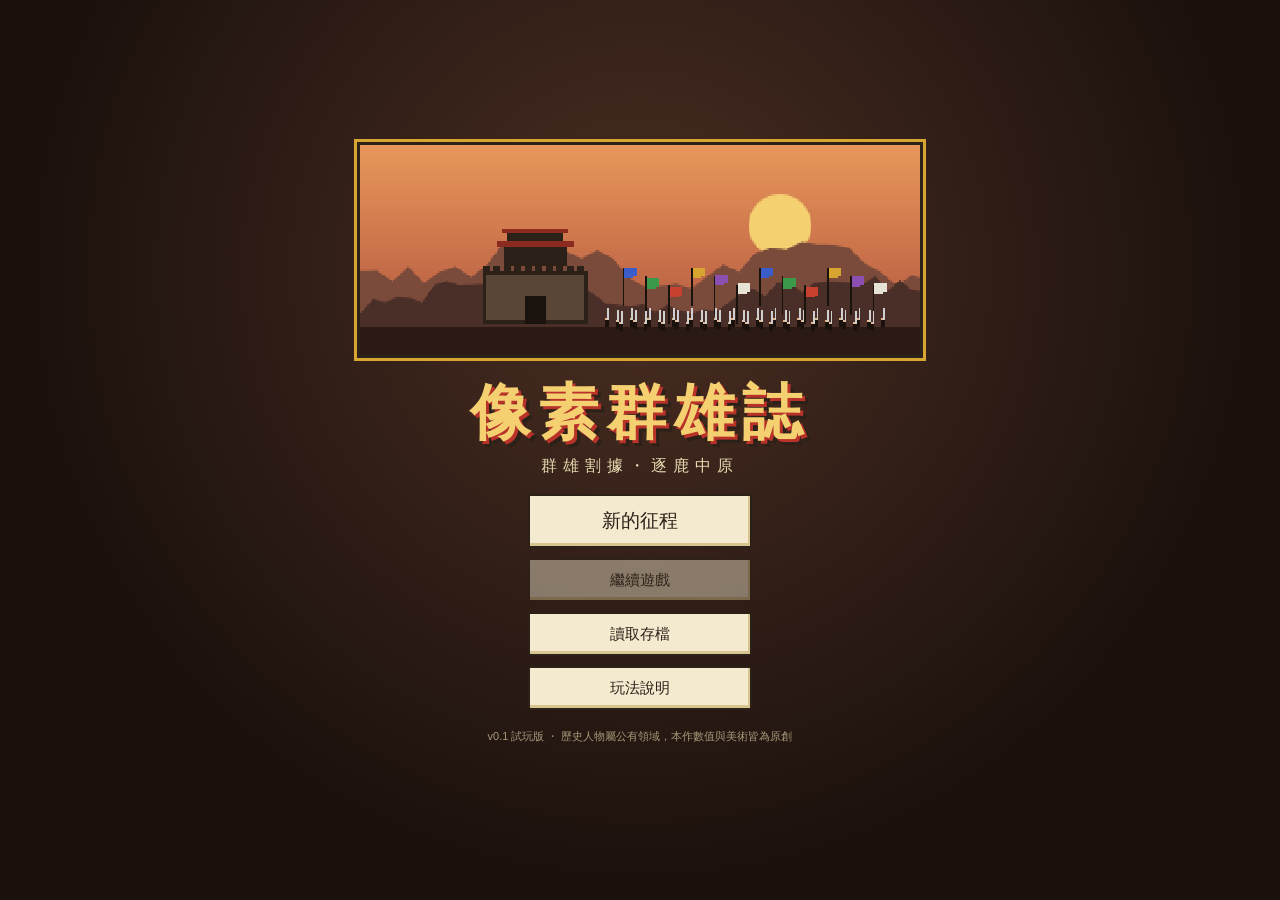
==== index.html @ 34f68f24 "像素群雄誌 v0.1：網頁版像素三國策略遊戲第一版 - 190 年群雄討董劇本：24 城、8 勢力、89 位武將 - 季節回合與軍令、內政、訪賢、移動、賞賜 - 三路陣線戰、火計、將技、單挑 - 外交" ====
<!DOCTYPE html>
<html lang="zh-Hant">
<head>
<meta charset="utf-8">
<meta name="viewport" content="width=device-width, initial-scale=1, viewport-fit=cover, user-scalable=no">
<meta name="theme-color" content="#2b2118">
<meta name="description" content="像素群雄誌：網頁版像素風三國群雄策略遊戲">
<title>像素群雄誌</title>
<link rel="icon" href="data:image/svg+xml,%3Csvg xmlns='http://www.w3.org/2000/svg' viewBox='0 0 16 16' shape-rendering='crispEdges'%3E%3Crect width='16' height='16' fill='%232b2118'/%3E%3Crect x='3' y='3' width='10' height='10' fill='%23b8322a'/%3E%3Crect x='5' y='5' width='6' height='6' fill='%23e8d9b0'/%3E%3C/svg%3E">
<link rel="stylesheet" href="css/style.css">
</head>
<body>
<div id="app">
  <!-- 標題 -->
  <section id="screen-title" class="screen active">
    <div class="title-box">
      <canvas id="title-art" width="320" height="120"></canvas>
      <h1 class="game-title">像素群雄誌</h1>
      <p class="subtitle">群雄割據・逐鹿中原</p>
      <div class="menu">
        <button class="btn big" data-act="new">新的征程</button>
        <button class="btn" data-act="continue" id="btn-continue">繼續遊戲</button>
        <button class="btn" data-act="load">讀取存檔</button>
        <button class="btn" data-act="help">玩法說明</button>
      </div>
      <p class="tiny">v0.1 試玩版 ・ 歷史人物屬公有領域，本作數值與美術皆為原創</p>
    </div>
  </section>

  <!-- 選擇勢力 -->
  <section id="screen-select" class="screen">
    <header class="sel-head"><button class="btn small" data-act="back">返回</button><h2>西元 190 年・選擇君主</h2></header>
    <div id="faction-list" class="faction-list"></div>
  </section>

  <!-- 主遊戲 -->
  <section id="screen-game" class="screen">
    <header id="topbar">
      <div class="tb-date" id="tb-date"></div>
      <div class="tb-fac" id="tb-fac"></div>
      <div class="tb-res"><span title="金">💰<b id="tb-gold"></b></span><span title="糧">🌾<b id="tb-food"></b></span><span title="軍令">📜<b id="tb-orders"></b></span></div>
      <button class="btn small" id="btn-menu">選單</button>
    </header>
    <div id="main">
      <div id="mapwrap">
        <canvas id="map" width="320" height="180"></canvas>
        <div id="maplabels"></div>
        <div id="coalition-banner" class="hidden"></div>
      </div>
      <aside id="panel"></aside>
    </div>
    <nav id="bottombar">
      <button class="btn" data-act="generals">武將</button>
      <button class="btn" data-act="diplomacy">外交</button>
      <button class="btn" data-act="log">紀錄</button>
      <button class="btn red" data-act="endturn" id="btn-end">結束本季 ▶</button>
    </nav>
  </section>

  <!-- 戰鬥 -->
  <section id="screen-battle" class="screen">
    <header class="battle-head">
      <div id="bt-title"></div>
      <div id="bt-round"></div>
    </header>
    <div id="bfwrap">
      <canvas id="bf" width="320" height="180"></canvas>
      <div id="bf-overlay"></div>
    </div>
    <div id="bt-units"></div>
    <div id="bt-log"></div>
    <div id="bt-cmds"></div>
  </section>

  <div id="modal" class="hidden"><div class="modal-box" id="modal-box"></div></div>
  <div id="toast"></div>
</div>
<script type="module" src="js/main.js"></script>
</body>
</html>
---- css/style.css ----
:root {
  --ink: #2b2118;
  --ink2: #4a3a2a;
  --paper: #e8d9b0;
  --paper2: #f4ead0;
  --paper3: #d8c48e;
  --red: #b8322a;
  --gold: #d8a531;
  --green: #3a8a4a;
  --font: "Cubic 11", "Fusion Pixel", "PingFang TC", "Noto Sans TC", "Microsoft JhengHei", "Heiti TC", sans-serif;
}
* { box-sizing: border-box; -webkit-tap-highlight-color: transparent; }
html, body { margin: 0; height: 100%; background: #1a120c; color: var(--ink); font-family: var(--font); overscroll-behavior: none; }
body { -webkit-user-select: none; user-select: none; touch-action: manipulation; }
canvas { image-rendering: pixelated; image-rendering: crisp-edges; display: block; }
img.px { image-rendering: pixelated; }
.hidden { display: none !important; }

#app { height: 100dvh; width: 100%; max-width: 1400px; margin: 0 auto; position: relative; overflow: hidden; }
.screen { display: none; height: 100%; flex-direction: column; }
.screen.active { display: flex; }

/* ---------- 像素框 ---------- */
.pixbox {
  background: var(--paper);
  box-shadow: 0 -3px 0 0 var(--ink), 0 3px 0 0 var(--ink), -3px 0 0 0 var(--ink), 3px 0 0 0 var(--ink), inset 0 0 0 2px var(--paper3);
}
.btn {
  font-family: var(--font); font-size: 15px; color: var(--ink); background: var(--paper2);
  border: 0; padding: 9px 14px; min-height: 40px; cursor: pointer; position: relative; margin: 3px;
  box-shadow: 0 -2px 0 0 var(--ink), 0 2px 0 0 var(--ink), -2px 0 0 0 var(--ink), 2px 0 0 0 var(--ink), inset -2px -3px 0 0 var(--paper3);
}
.btn:active { transform: translateY(1px); box-shadow: 0 -2px 0 0 var(--ink), 0 2px 0 0 var(--ink), -2px 0 0 0 var(--ink), 2px 0 0 0 var(--ink), inset 2px 2px 0 0 var(--paper3); }
.btn:disabled { opacity: .45; cursor: default; }
.btn.red { background: var(--red); color: #fff4e0; box-shadow: 0 -2px 0 0 var(--ink), 0 2px 0 0 var(--ink), -2px 0 0 0 var(--ink), 2px 0 0 0 var(--ink), inset -2px -3px 0 0 #7a1a14; }
.btn.gold { background: var(--gold); box-shadow: 0 -2px 0 0 var(--ink), 0 2px 0 0 var(--ink), -2px 0 0 0 var(--ink), 2px 0 0 0 var(--ink), inset -2px -3px 0 0 #8a6510; }
.btn.small { font-size: 13px; padding: 5px 9px; min-height: 32px; }
.btn.big { font-size: 19px; padding: 12px 22px; }
.btn.sel { background: var(--gold); }

/* ---------- 標題 ---------- */
#screen-title { align-items: center; justify-content: center; background: radial-gradient(circle at 50% 30%, #4a2e22, #1a100c 70%); }
.title-box { width: min(560px, 94vw); text-align: center; }
#title-art { width: 100%; height: auto; box-shadow: 0 0 0 3px var(--ink), 0 0 0 6px var(--gold); }
.game-title { font-size: clamp(36px, 9vw, 60px); margin: 18px 0 2px; color: #f4d070; letter-spacing: 8px; text-shadow: 3px 3px 0 var(--red), 6px 6px 0 var(--ink); }
.subtitle { color: #e8d9b0; letter-spacing: 6px; margin: 0 0 16px; }
.menu { display: flex; flex-direction: column; align-items: center; gap: 8px; }
.menu .btn { width: 220px; }
.tiny { color: #a8987a; font-size: 11px; margin-top: 18px; }

/* ---------- 選擇勢力 ---------- */
#screen-select { background: #2b1a12; }
.sel-head { display: flex; align-items: center; gap: 10px; padding: 10px; color: #f4d070; }
.sel-head h2 { margin: 0; font-size: 18px; }
.faction-list { flex: 1; overflow-y: auto; display: grid; grid-template-columns: repeat(auto-fill, minmax(260px, 1fr)); gap: 14px; padding: 8px 14px 24px; }
.fcard { display: flex; gap: 10px; padding: 10px; cursor: pointer; text-align: left; }
.fcard:hover { background: var(--paper2); }
.fcard img { width: 64px; height: 64px; flex: none; }
.fcard h3 { margin: 0 0 2px; font-size: 18px; display: flex; align-items: center; gap: 6px; }
.fcard .sw { width: 12px; height: 12px; display: inline-block; box-shadow: 0 0 0 2px var(--ink); }
.fcard p { margin: 2px 0; font-size: 13px; }
.diff { font-size: 12px; padding: 1px 5px; background: var(--ink); color: var(--paper); }

/* ---------- 主畫面 ---------- */
#screen-game { background: #1a120c; }
#topbar { display: flex; align-items: center; gap: 8px; padding: 6px 8px; background: var(--ink); color: var(--paper); font-size: 14px; flex-wrap: wrap; }
#topbar b { color: #f4d070; margin-left: 2px; }
.tb-date { font-weight: bold; color: #f4d070; }
.tb-fac { display: flex; align-items: center; gap: 4px; }
.tb-res { display: flex; gap: 10px; margin-left: auto; }
#main { flex: 1; display: flex; flex-direction: column; overflow: hidden; min-height: 0; }
#mapwrap { position: relative; width: 100%; aspect-ratio: 16 / 9; flex: none; background: #345c8c; }
#map { width: 100%; height: 100%; }
#maplabels { position: absolute; inset: 0; }
.clabel {
  position: absolute; transform: translate(-50%, 0); font-size: clamp(9px, 1.5vw, 13px); line-height: 1; padding: 1px 3px; white-space: nowrap;
  background: rgba(43,33,24,.82); color: #f4ead0; border: 0; font-family: var(--font); cursor: pointer; z-index: 2;
}
.clabel.mine { background: var(--red); }
.clabel.sel { outline: 2px solid #f4d070; }
.ctap { position: absolute; width: 5%; height: 8%; transform: translate(-50%, -60%); background: transparent; border: 0; cursor: pointer; }
#coalition-banner { position: absolute; left: 6px; top: 6px; background: rgba(184,50,42,.92); color: #fff4e0; font-size: 12px; padding: 3px 7px; box-shadow: 0 0 0 2px var(--ink); }
#panel { flex: 1; overflow-y: auto; padding: 10px; background: var(--paper); min-height: 0; }
#bottombar { display: flex; gap: 4px; padding: 6px 6px calc(6px + env(safe-area-inset-bottom)); background: var(--ink); }
#bottombar .btn { flex: 1; padding: 8px 4px; }
#bottombar .btn.red { flex: 1.6; }

@media (orientation: landscape) and (min-width: 700px) {
  #main { flex-direction: row; }
  #mapwrap { width: min(calc(100% - 300px), calc((100dvh - 110px) * 16 / 9)); align-self: flex-start; }
  #panel { width: 300px; flex: 1; }
}

/* ---------- 面板 ---------- */
.ph { display: flex; align-items: center; gap: 8px; margin-bottom: 6px; }
.ph h2 { margin: 0; font-size: 20px; }
.tag { font-size: 12px; padding: 2px 6px; color: #fff; box-shadow: 0 0 0 2px var(--ink); }
.stats { display: grid; grid-template-columns: auto 1fr auto; gap: 3px 8px; font-size: 13px; align-items: center; margin: 6px 0; }
.bar { height: 8px; background: #b8a878; box-shadow: 0 0 0 1px var(--ink); position: relative; }
.bar > i { position: absolute; left: 0; top: 0; bottom: 0; background: var(--green); }
.bar.red > i { background: var(--red); }
.bar.gold > i { background: var(--gold); }
.bar.blue > i { background: #3b5dc9; }
.sec { margin: 10px 0 4px; font-size: 14px; font-weight: bold; border-bottom: 2px solid var(--ink); }
.glist { display: flex; flex-direction: column; gap: 4px; }
.grow { display: flex; align-items: center; gap: 6px; padding: 3px; background: var(--paper2); box-shadow: 0 0 0 1px var(--paper3); font-size: 13px; cursor: pointer; }
.grow img { width: 36px; height: 36px; }
.grow .nm { font-weight: bold; min-width: 3.5em; }
.grow .st { display: flex; gap: 6px; flex-wrap: wrap; }
.grow .done { margin-left: auto; font-size: 11px; color: #8a7a5a; }
.grow.sel { background: #f4d070; }
.grow.dis { opacity: .5; }
.actions { display: grid; grid-template-columns: repeat(3, 1fr); gap: 2px; margin-top: 6px; }
.actions .btn { font-size: 14px; padding: 7px 2px; }
.muted { color: #7a6a4a; font-size: 12px; }
.note { font-size: 13px; background: var(--paper2); padding: 6px 8px; margin: 6px 0; box-shadow: 0 0 0 1px var(--paper3); }

/* ---------- 對話框 ---------- */
#modal { position: absolute; inset: 0; background: rgba(10,6,4,.6); display: flex; align-items: center; justify-content: center; z-index: 50; padding: 10px; }
.modal-box { background: var(--paper); width: min(560px, 100%); max-height: 92%; overflow-y: auto; padding: 14px; position: relative;
  box-shadow: 0 -3px 0 0 var(--ink), 0 3px 0 0 var(--ink), -3px 0 0 0 var(--ink), 3px 0 0 0 var(--ink), inset 0 0 0 3px var(--paper3), 0 0 0 6px var(--gold); }
.modal-box h3 { margin: 0 0 8px; font-size: 19px; }
.modal-box .row { display: flex; gap: 6px; flex-wrap: wrap; align-items: center; margin: 6px 0; }
.modal-box .foot { display: flex; justify-content: flex-end; flex-wrap: wrap; gap: 4px; margin-top: 10px; }
.modal-box select, .modal-box input[type=range] { font-family: var(--font); font-size: 14px; }
.modal-box select { background: var(--paper2); border: 2px solid var(--ink); padding: 4px; }
.close-x { position: absolute; right: 8px; top: 6px; }
.logline { font-size: 13px; padding: 3px 0; border-bottom: 1px dashed var(--paper3); }
.logline.big { color: var(--red); font-weight: bold; }
.logline.warn { color: #8a5a10; }
.logline .t { color: #8a7a5a; font-size: 11px; margin-right: 4px; }
.unitcfg { display: grid; grid-template-columns: 40px 1fr; gap: 6px; padding: 6px; background: var(--paper2); margin: 4px 0; box-shadow: 0 0 0 1px var(--paper3); }
.unitcfg img { width: 40px; height: 40px; }
.seg { display: inline-flex; }
.seg .btn { margin: 2px; padding: 4px 8px; min-height: 30px; font-size: 13px; }
.dtable { width: 100%; border-collapse: collapse; font-size: 13px; }
.dtable td, .dtable th { padding: 4px; border-bottom: 1px dashed var(--paper3); text-align: left; }
.captive { display: flex; gap: 10px; align-items: center; }
.captive img { width: 64px; height: 64px; }

#toast { position: absolute; left: 50%; bottom: 80px; transform: translateX(-50%); z-index: 80; display: flex; flex-direction: column; gap: 4px; pointer-events: none; width: min(92%, 480px); }
.toast { background: var(--ink); color: var(--paper2); padding: 8px 12px; font-size: 14px; box-shadow: 0 0 0 2px var(--gold); animation: tin .2s ease-out; }
@keyframes tin { from { transform: translateY(8px); opacity: 0; } }

/* ---------- 戰鬥 ---------- */
#screen-battle { background: #1a120c; color: var(--paper); }
.battle-head { display: flex; justify-content: space-between; padding: 6px 10px; background: var(--ink); font-size: 15px; }
#bt-round { color: #f4d070; }
#bfwrap { position: relative; width: 100%; aspect-ratio: 16 / 9; flex: none; }
#bf { width: 100%; height: 100%; }
#bf-overlay { position: absolute; inset: 0; pointer-events: none; overflow: hidden; }
.lanetag { position: absolute; font-size: clamp(9px, 1.6vw, 13px); background: rgba(43,33,24,.85); padding: 1px 4px; color: var(--paper2); white-space: nowrap; }
.dmg { position: absolute; color: #fff; font-weight: bold; font-size: clamp(12px, 2.4vw, 20px); text-shadow: 2px 2px 0 #000; animation: up 0.9s ease-out forwards; }
.dmg.fail { color: #9ac; }
@keyframes up { to { transform: translateY(-28px); opacity: 0; } }
.banner { position: absolute; left: 0; right: 0; top: 40%; text-align: center; font-size: clamp(18px, 4vw, 34px); color: #f4d070; text-shadow: 3px 3px 0 var(--red), 5px 5px 0 #000; animation: bn 1.2s ease-out forwards; }
@keyframes bn { 0% { transform: scale(1.6); opacity: 0; } 20% { transform: scale(1); opacity: 1; } 80% { opacity: 1; } 100% { opacity: 0; } }
#bt-units { display: grid; grid-template-columns: 1fr 1fr; gap: 6px; padding: 6px; }
.ucard { background: var(--paper); color: var(--ink); padding: 4px 6px; font-size: 12px; box-shadow: 0 0 0 2px var(--ink); }
.ucard.enemy { background: #d8c8b8; }
.ucard.routed { opacity: .4; }
.ucard.pick { outline: 3px solid var(--red); cursor: pointer; }
.ucard .top { display: flex; gap: 4px; align-items: center; }
.ucard img { width: 28px; height: 28px; }
.ucard .bars { display: grid; grid-template-columns: 2.4em 1fr; gap: 2px 4px; align-items: center; margin-top: 2px; }
.ucard .btns { display: flex; flex-wrap: wrap; gap: 0; margin-top: 2px; }
.ucard .btns .btn { font-size: 12px; padding: 3px 6px; min-height: 28px; margin: 2px; }
#bt-log { flex: 1; overflow-y: auto; padding: 4px 10px; font-size: 13px; color: var(--paper3); min-height: 40px; }
#bt-log div:first-child { color: #f4d070; }
#bt-cmds { display: flex; flex-wrap: wrap; gap: 4px; padding: 6px 6px calc(6px + env(safe-area-inset-bottom)); background: var(--ink); }
#bt-cmds .btn { flex: 1; min-width: 70px; }

@media (orientation: landscape) and (min-width: 700px) {
  #screen-battle { display: none; }
  #screen-battle.active { display: grid; grid-template-columns: minmax(0, 1fr) 320px; grid-template-rows: auto minmax(0, 1fr) auto; }
  .battle-head { grid-column: 1 / 3; }
  #bfwrap { grid-column: 1; grid-row: 2; width: auto; height: auto; max-height: 100%; aspect-ratio: 16 / 9; align-self: start; max-width: calc((100dvh - 110px) * 16 / 9); }
  #bt-units { grid-column: 2; grid-row: 2; grid-template-columns: 1fr; overflow-y: auto; align-content: start; }
  #bt-log { display: none; }
  #bt-cmds { grid-column: 1 / 3; }
}

/* 單挑 */
.duel { text-align: center; }
.duel .vs { display: flex; justify-content: space-around; align-items: center; }
.duel img { width: 80px; height: 80px; }
.duel .hp { width: 110px; margin: 4px auto; }
.duel .moves .btn { font-size: 20px; width: 80px; }
.help h4 { margin: 10px 0 4px; }
.help p, .help li { font-size: 14px; line-height: 1.5; }
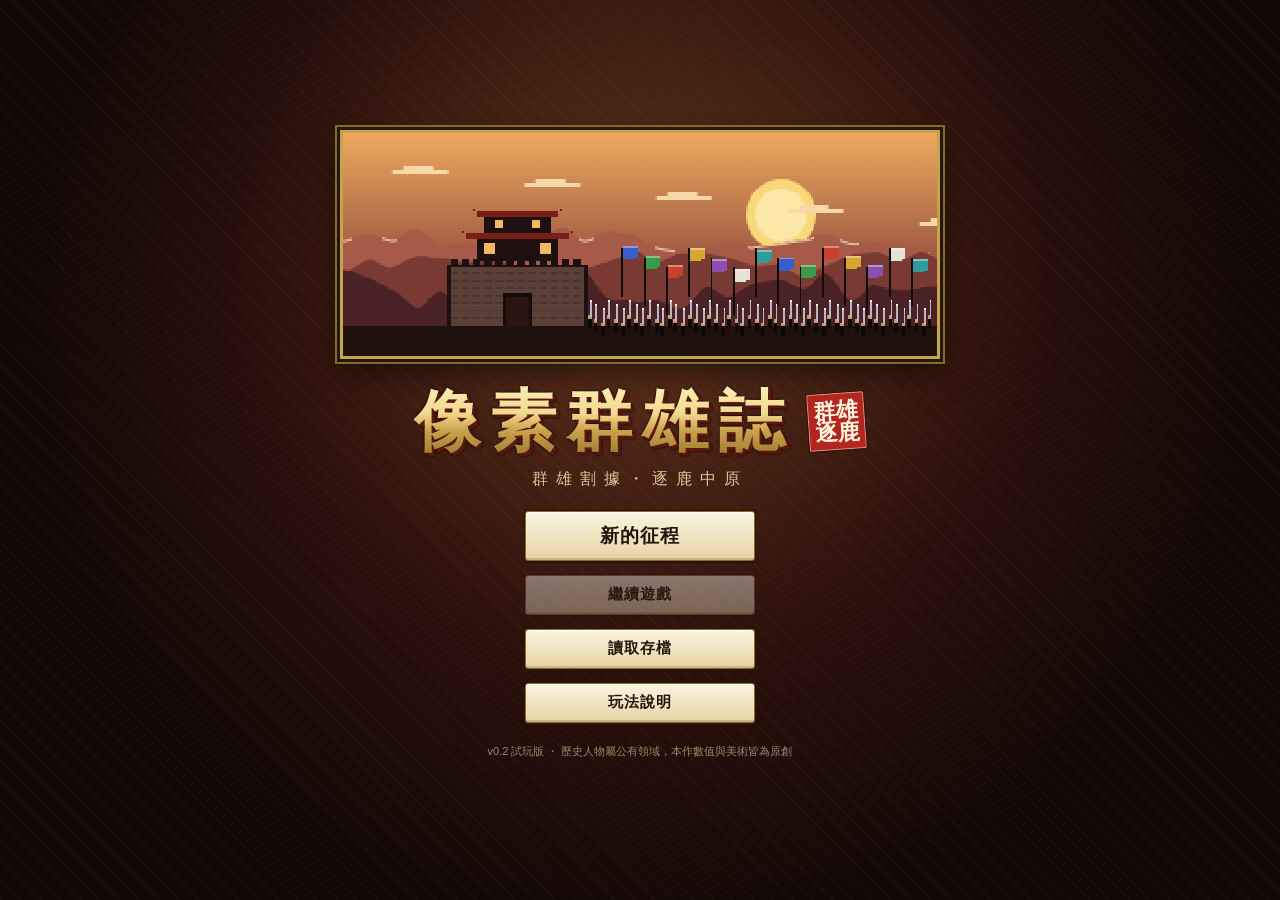
==== commit 0d95d60c: "美術精緻化 v0.2：漆木鎏金介面、高解析地圖與頭像 - 大地圖與戰場改為 640×360，地形立體陰影、農田、勢力範圍、精緻城池 - 武將頭像 48×48，加上光影、鱗甲、衣紋、鬍鬚與頭冠細節 - " ====
--- a/index.html
+++ b/index.html
@@ -15,7 +15,7 @@
   <section id="screen-title" class="screen active">
     <div class="title-box">
       <canvas id="title-art" width="320" height="120"></canvas>
-      <h1 class="game-title">像素群雄誌</h1>
+      <div class="title-row"><h1 class="game-title">像素群雄誌</h1><span class="seal title-seal">群雄<br>逐鹿</span></div>
       <p class="subtitle">群雄割據・逐鹿中原</p>
       <div class="menu">
         <button class="btn big" data-act="new">新的征程</button>
@@ -23,7 +23,7 @@
         <button class="btn" data-act="load">讀取存檔</button>
         <button class="btn" data-act="help">玩法說明</button>
       </div>
-      <p class="tiny">v0.1 試玩版 ・ 歷史人物屬公有領域，本作數值與美術皆為原創</p>
+      <p class="tiny">v0.2 試玩版 ・ 歷史人物屬公有領域，本作數值與美術皆為原創</p>
     </div>
   </section>
 
@@ -38,12 +38,12 @@
     <header id="topbar">
       <div class="tb-date" id="tb-date"></div>
       <div class="tb-fac" id="tb-fac"></div>
-      <div class="tb-res"><span title="金">💰<b id="tb-gold"></b></span><span title="糧">🌾<b id="tb-food"></b></span><span title="軍令">📜<b id="tb-orders"></b></span></div>
+      <div class="tb-res"><span title="金"><i class="res">金</i><b id="tb-gold"></b></span><span title="糧"><i class="res">糧</i><b id="tb-food"></b></span><span title="軍令"><i class="res">令</i><b id="tb-orders"></b></span></div>
       <button class="btn small" id="btn-menu">選單</button>
     </header>
     <div id="main">
       <div id="mapwrap">
-        <canvas id="map" width="320" height="180"></canvas>
+        <canvas id="map" width="640" height="360"></canvas>
         <div id="maplabels"></div>
         <div id="coalition-banner" class="hidden"></div>
       </div>
@@ -64,7 +64,7 @@
       <div id="bt-round"></div>
     </header>
     <div id="bfwrap">
-      <canvas id="bf" width="320" height="180"></canvas>
+      <canvas id="bf" width="640" height="360"></canvas>
       <div id="bf-overlay"></div>
     </div>
     <div id="bt-units"></div>
--- a/css/style.css
+++ b/css/style.css
@@ -1,181 +1,252 @@
+/* 像素群雄誌・視覺系統：漆木、鎏金、宣紙、朱印 */
 :root {
-  --ink: #2b2118;
-  --ink2: #4a3a2a;
-  --paper: #e8d9b0;
-  --paper2: #f4ead0;
-  --paper3: #d8c48e;
-  --red: #b8322a;
-  --gold: #d8a531;
-  --green: #3a8a4a;
-  --font: "Cubic 11", "Fusion Pixel", "PingFang TC", "Noto Sans TC", "Microsoft JhengHei", "Heiti TC", sans-serif;
+  --ink: #22160e;
+  --ink2: #4a3826;
+  --lacquer: #3a1410;
+  --lacquer2: #5c2018;
+  --lacquer3: #7a2c1e;
+  --gold: #c9a24a;
+  --gold-hi: #f2da8e;
+  --gold-lo: #8a6a28;
+  --paper: #efe3c2;
+  --paper2: #f7efd8;
+  --paper3: #d9c79a;
+  --cinnabar: #b3261e;
+  --jade: #3d7a5a;
+  --red: var(--cinnabar);
+  --green: #4a8a4e;
+  --serif: "Noto Serif TC", "Songti TC", "STSong", "PMingLiU", "MingLiU", "Source Han Serif TC", serif;
+  --font: "Noto Sans TC", "PingFang TC", "Microsoft JhengHei", "Heiti TC", sans-serif;
+  --paper-tex:
+    radial-gradient(ellipse at 30% 20%, rgba(255,255,255,.35), transparent 60%),
+    radial-gradient(ellipse at 80% 90%, rgba(120,80,30,.12), transparent 55%),
+    repeating-linear-gradient(97deg, rgba(120,90,40,.035) 0 2px, transparent 2px 7px),
+    repeating-linear-gradient(7deg, rgba(120,90,40,.03) 0 1px, transparent 1px 5px);
+  --wood:
+    repeating-linear-gradient(90deg, rgba(0,0,0,.08) 0 1px, transparent 1px 9px),
+    linear-gradient(180deg, #5c2018 0%, #3a1410 55%, #2a0e0a 100%);
 }
 * { box-sizing: border-box; -webkit-tap-highlight-color: transparent; }
-html, body { margin: 0; height: 100%; background: #1a120c; color: var(--ink); font-family: var(--font); overscroll-behavior: none; }
+html, body { margin: 0; height: 100%; background: #120806; color: var(--ink); font-family: var(--font); overscroll-behavior: none; }
 body { -webkit-user-select: none; user-select: none; touch-action: manipulation; }
 canvas { image-rendering: pixelated; image-rendering: crisp-edges; display: block; }
 img.px { image-rendering: pixelated; }
 .hidden { display: none !important; }
 
-#app { height: 100dvh; width: 100%; max-width: 1400px; margin: 0 auto; position: relative; overflow: hidden; }
+#app { height: 100dvh; width: 100%; max-width: 1440px; margin: 0 auto; position: relative; overflow: hidden; background: #120806; }
 .screen { display: none; height: 100%; flex-direction: column; }
 .screen.active { display: flex; }
 
-/* ---------- 像素框 ---------- */
-.pixbox {
-  background: var(--paper);
-  box-shadow: 0 -3px 0 0 var(--ink), 0 3px 0 0 var(--ink), -3px 0 0 0 var(--ink), 3px 0 0 0 var(--ink), inset 0 0 0 2px var(--paper3);
-}
+/* ---------- 共用框 ---------- */
+.frame, .pixbox {
+  background: var(--paper-tex), var(--paper);
+  border: 2px solid var(--gold);
+  box-shadow: 0 0 0 2px var(--ink), inset 0 0 0 2px var(--ink), inset 0 0 0 4px rgba(201,162,74,.45), 0 6px 14px rgba(0,0,0,.45);
+}
+.seal {
+  display: inline-flex; align-items: center; justify-content: center; font-family: var(--serif); font-weight: 900;
+  width: 1.5em; height: 1.5em; line-height: 1; color: #fff6e0; background: var(--cinnabar); border-radius: 2px;
+  box-shadow: inset 0 0 0 1px rgba(255,240,210,.55), 0 0 0 1px var(--ink);
+}
+
+/* ---------- 按鈕：漆木牌 ---------- */
 .btn {
-  font-family: var(--font); font-size: 15px; color: var(--ink); background: var(--paper2);
-  border: 0; padding: 9px 14px; min-height: 40px; cursor: pointer; position: relative; margin: 3px;
-  box-shadow: 0 -2px 0 0 var(--ink), 0 2px 0 0 var(--ink), -2px 0 0 0 var(--ink), 2px 0 0 0 var(--ink), inset -2px -3px 0 0 var(--paper3);
-}
-.btn:active { transform: translateY(1px); box-shadow: 0 -2px 0 0 var(--ink), 0 2px 0 0 var(--ink), -2px 0 0 0 var(--ink), 2px 0 0 0 var(--ink), inset 2px 2px 0 0 var(--paper3); }
-.btn:disabled { opacity: .45; cursor: default; }
-.btn.red { background: var(--red); color: #fff4e0; box-shadow: 0 -2px 0 0 var(--ink), 0 2px 0 0 var(--ink), -2px 0 0 0 var(--ink), 2px 0 0 0 var(--ink), inset -2px -3px 0 0 #7a1a14; }
-.btn.gold { background: var(--gold); box-shadow: 0 -2px 0 0 var(--ink), 0 2px 0 0 var(--ink), -2px 0 0 0 var(--ink), 2px 0 0 0 var(--ink), inset -2px -3px 0 0 #8a6510; }
-.btn.small { font-size: 13px; padding: 5px 9px; min-height: 32px; }
-.btn.big { font-size: 19px; padding: 12px 22px; }
-.btn.sel { background: var(--gold); }
+  font-family: var(--serif); font-weight: 700; font-size: 15px; letter-spacing: 1px; color: var(--ink);
+  background: linear-gradient(180deg, #fbf4de, #e6d4a4); border: 1px solid var(--gold-lo);
+  padding: 8px 14px; min-height: 40px; cursor: pointer; position: relative; margin: 3px; border-radius: 3px;
+  box-shadow: 0 0 0 1px var(--ink), inset 0 1px 0 rgba(255,255,255,.8), inset 0 -2px 0 rgba(120,80,20,.25), 0 2px 0 var(--ink);
+}
+.btn:hover:not(:disabled) { filter: brightness(1.06); }
+.btn:active:not(:disabled) { transform: translateY(2px); box-shadow: 0 0 0 1px var(--ink), inset 0 2px 3px rgba(0,0,0,.25); }
+.btn:disabled { opacity: .42; cursor: default; filter: grayscale(.4); }
+.btn.red {
+  color: var(--gold-hi); background: linear-gradient(180deg, #8c2a1e, #5a160f); border-color: var(--gold);
+  text-shadow: 0 1px 0 #000; box-shadow: 0 0 0 1px var(--ink), inset 0 1px 0 rgba(255,200,150,.35), inset 0 0 0 2px rgba(201,162,74,.25), 0 2px 0 var(--ink);
+}
+.btn.gold { background: linear-gradient(180deg, var(--gold-hi), var(--gold)); color: var(--ink); }
+.btn.small { font-size: 13px; padding: 4px 9px; min-height: 32px; }
+.btn.big { font-size: 19px; padding: 11px 22px; }
+.btn.sel { background: linear-gradient(180deg, var(--gold-hi), var(--gold)); }
 
 /* ---------- 標題 ---------- */
-#screen-title { align-items: center; justify-content: center; background: radial-gradient(circle at 50% 30%, #4a2e22, #1a100c 70%); }
-.title-box { width: min(560px, 94vw); text-align: center; }
-#title-art { width: 100%; height: auto; box-shadow: 0 0 0 3px var(--ink), 0 0 0 6px var(--gold); }
-.game-title { font-size: clamp(36px, 9vw, 60px); margin: 18px 0 2px; color: #f4d070; letter-spacing: 8px; text-shadow: 3px 3px 0 var(--red), 6px 6px 0 var(--ink); }
-.subtitle { color: #e8d9b0; letter-spacing: 6px; margin: 0 0 16px; }
+#screen-title {
+  align-items: center; justify-content: center;
+  background:
+    radial-gradient(circle at 50% 28%, rgba(201,162,74,.18), transparent 45%),
+    repeating-linear-gradient(45deg, rgba(201,162,74,.04) 0 2px, transparent 2px 14px),
+    radial-gradient(circle at 50% 35%, #4a1a12, #120806 72%);
+}
+.title-box { width: min(600px, 94vw); text-align: center; }
+#title-art { width: 100%; height: auto; border: 3px solid var(--gold); box-shadow: 0 0 0 3px var(--ink), 0 0 0 5px var(--gold-lo), 0 12px 30px rgba(0,0,0,.6); }
+.title-row { display: flex; align-items: center; justify-content: center; gap: 14px; margin: 18px 0 2px; }
+.game-title {
+  font-family: var(--serif); font-weight: 900; font-size: clamp(38px, 10vw, 66px); margin: 0; letter-spacing: 10px;
+  background: linear-gradient(180deg, #fff3c0 0%, #f2da8e 40%, #c9a24a 60%, #8a6a28 100%); -webkit-background-clip: text; background-clip: text; color: transparent;
+  filter: drop-shadow(3px 3px 0 #5a160f) drop-shadow(0 0 1px #000);
+}
+.title-seal { font-size: clamp(16px, 3.6vw, 22px); width: 2.6em; height: 2.6em; flex-wrap: wrap; letter-spacing: 0; transform: rotate(-4deg); }
+.subtitle { color: var(--paper3); letter-spacing: 8px; margin: 2px 0 18px; font-family: var(--serif); }
 .menu { display: flex; flex-direction: column; align-items: center; gap: 8px; }
-.menu .btn { width: 220px; }
-.tiny { color: #a8987a; font-size: 11px; margin-top: 18px; }
+.menu .btn { width: 230px; }
+.tiny { color: #9a876a; font-size: 11px; margin-top: 18px; }
 
 /* ---------- 選擇勢力 ---------- */
-#screen-select { background: #2b1a12; }
-.sel-head { display: flex; align-items: center; gap: 10px; padding: 10px; color: #f4d070; }
-.sel-head h2 { margin: 0; font-size: 18px; }
-.faction-list { flex: 1; overflow-y: auto; display: grid; grid-template-columns: repeat(auto-fill, minmax(260px, 1fr)); gap: 14px; padding: 8px 14px 24px; }
-.fcard { display: flex; gap: 10px; padding: 10px; cursor: pointer; text-align: left; }
-.fcard:hover { background: var(--paper2); }
-.fcard img { width: 64px; height: 64px; flex: none; }
-.fcard h3 { margin: 0 0 2px; font-size: 18px; display: flex; align-items: center; gap: 6px; }
-.fcard .sw { width: 12px; height: 12px; display: inline-block; box-shadow: 0 0 0 2px var(--ink); }
+#screen-select { background: radial-gradient(circle at 50% 0%, #4a1a12, #120806 70%); }
+.sel-head { display: flex; align-items: center; gap: 12px; padding: 12px 14px; color: var(--gold-hi); background: var(--wood); border-bottom: 2px solid var(--gold); }
+.sel-head h2 { margin: 0; font-size: 20px; font-family: var(--serif); letter-spacing: 3px; }
+.faction-list { flex: 1; min-height: 0; overflow-y: auto; display: grid; grid-auto-rows: max-content; grid-template-columns: repeat(auto-fill, minmax(280px, 1fr)); gap: 16px; padding: 16px; align-content: start; }
+.fcard { display: flex; gap: 12px; padding: 12px; cursor: pointer; text-align: left; transition: transform .12s; position: relative; overflow: hidden; }
+.fcard::before { content: ""; position: absolute; left: 0; top: 0; bottom: 0; width: 6px; background: var(--fc, var(--gold)); }
+.fcard:hover { transform: translateY(-2px); }
+.fcard img { width: 72px; height: 72px; flex: none; border: 2px solid var(--gold); box-shadow: 0 0 0 1px var(--ink); }
+.fcard h3 { margin: 0 0 4px; font-size: 20px; display: flex; align-items: center; gap: 6px; font-family: var(--serif); }
+.fcard .sw { width: 12px; height: 12px; display: inline-block; box-shadow: 0 0 0 1px var(--ink); }
 .fcard p { margin: 2px 0; font-size: 13px; }
-.diff { font-size: 12px; padding: 1px 5px; background: var(--ink); color: var(--paper); }
+.diff { font-size: 11px; padding: 2px 6px; background: var(--ink); color: var(--gold-hi); font-family: var(--font); letter-spacing: 1px; }
 
 /* ---------- 主畫面 ---------- */
-#screen-game { background: #1a120c; }
-#topbar { display: flex; align-items: center; gap: 8px; padding: 6px 8px; background: var(--ink); color: var(--paper); font-size: 14px; flex-wrap: wrap; }
-#topbar b { color: #f4d070; margin-left: 2px; }
-.tb-date { font-weight: bold; color: #f4d070; }
-.tb-fac { display: flex; align-items: center; gap: 4px; }
-.tb-res { display: flex; gap: 10px; margin-left: auto; }
+#screen-game { background: #120806; }
+#topbar {
+  display: flex; align-items: center; gap: 10px; padding: 6px 10px; background: var(--wood); color: var(--paper);
+  font-size: 14px; flex-wrap: wrap; border-bottom: 2px solid var(--gold); box-shadow: 0 2px 0 var(--ink); position: relative; z-index: 3;
+}
+.tb-date { font-family: var(--serif); font-weight: 900; color: var(--gold-hi); font-size: 17px; letter-spacing: 2px; }
+.tb-fac { display: flex; align-items: center; gap: 6px; }
+.tb-res { display: flex; gap: 6px; margin-left: auto; }
+.tb-res span { background: rgba(0,0,0,.35); border: 1px solid var(--gold-lo); padding: 2px 8px; border-radius: 10px; white-space: nowrap; }
+#topbar b { color: var(--gold-hi); margin-left: 3px; }
 #main { flex: 1; display: flex; flex-direction: column; overflow: hidden; min-height: 0; }
-#mapwrap { position: relative; width: 100%; aspect-ratio: 16 / 9; flex: none; background: #345c8c; }
+#mapwrap { position: relative; width: 100%; aspect-ratio: 16 / 9; flex: none; background: #2a4a6c; border-bottom: 2px solid var(--gold); box-shadow: inset 0 0 0 2px var(--ink); }
 #map { width: 100%; height: 100%; }
 #maplabels { position: absolute; inset: 0; }
 .clabel {
-  position: absolute; transform: translate(-50%, 0); font-size: clamp(9px, 1.5vw, 13px); line-height: 1; padding: 1px 3px; white-space: nowrap;
-  background: rgba(43,33,24,.82); color: #f4ead0; border: 0; font-family: var(--font); cursor: pointer; z-index: 2;
-}
-.clabel.mine { background: var(--red); }
-.clabel.sel { outline: 2px solid #f4d070; }
+  position: absolute; transform: translate(-50%, 0); font-size: clamp(9px, 1.35vw, 13px); line-height: 1; padding: 2px 5px 2px 2px; white-space: nowrap;
+  background: linear-gradient(180deg, rgba(58,20,16,.95), rgba(34,14,10,.95)); color: var(--paper2); border: 1px solid var(--gold-lo); border-radius: 2px;
+  font-family: var(--serif); font-weight: 700; cursor: pointer; z-index: 2; display: flex; align-items: center; gap: 3px; box-shadow: 0 1px 0 #000;
+}
+.clabel i { font-style: normal; display: inline-flex; width: 1.25em; height: 1.25em; align-items: center; justify-content: center; font-size: .85em; color: #fff; box-shadow: inset 0 0 0 1px rgba(0,0,0,.4); }
+.clabel.mine { border-color: var(--gold-hi); color: var(--gold-hi); }
+.clabel.sel { outline: 2px solid var(--gold-hi); outline-offset: 1px; }
 .ctap { position: absolute; width: 5%; height: 8%; transform: translate(-50%, -60%); background: transparent; border: 0; cursor: pointer; }
-#coalition-banner { position: absolute; left: 6px; top: 6px; background: rgba(184,50,42,.92); color: #fff4e0; font-size: 12px; padding: 3px 7px; box-shadow: 0 0 0 2px var(--ink); }
-#panel { flex: 1; overflow-y: auto; padding: 10px; background: var(--paper); min-height: 0; }
-#bottombar { display: flex; gap: 4px; padding: 6px 6px calc(6px + env(safe-area-inset-bottom)); background: var(--ink); }
+#coalition-banner {
+  position: absolute; left: 8px; top: 8px; background: linear-gradient(180deg, #8c2a1e, #5a160f); color: var(--gold-hi); font-size: 12px; padding: 4px 9px;
+  border: 1px solid var(--gold); box-shadow: 0 0 0 1px var(--ink); font-family: var(--serif); letter-spacing: 1px;
+}
+#panel { flex: 1; overflow-y: auto; padding: 12px; background: var(--paper-tex), var(--paper); min-height: 0; border-left: 2px solid var(--gold); box-shadow: inset 2px 0 0 var(--ink); }
+#bottombar { display: flex; gap: 4px; padding: 6px 6px calc(6px + env(safe-area-inset-bottom)); background: var(--wood); border-top: 2px solid var(--gold); }
 #bottombar .btn { flex: 1; padding: 8px 4px; }
 #bottombar .btn.red { flex: 1.6; }
 
 @media (orientation: landscape) and (min-width: 700px) {
   #main { flex-direction: row; }
-  #mapwrap { width: min(calc(100% - 300px), calc((100dvh - 110px) * 16 / 9)); align-self: flex-start; }
-  #panel { width: 300px; flex: 1; }
+  #mapwrap { width: min(calc(100% - 310px), calc((100dvh - 112px) * 16 / 9)); align-self: flex-start; border-bottom: 0; }
+  #panel { width: 310px; flex: 1; }
 }
 
 /* ---------- 面板 ---------- */
-.ph { display: flex; align-items: center; gap: 8px; margin-bottom: 6px; }
-.ph h2 { margin: 0; font-size: 20px; }
-.tag { font-size: 12px; padding: 2px 6px; color: #fff; box-shadow: 0 0 0 2px var(--ink); }
-.stats { display: grid; grid-template-columns: auto 1fr auto; gap: 3px 8px; font-size: 13px; align-items: center; margin: 6px 0; }
-.bar { height: 8px; background: #b8a878; box-shadow: 0 0 0 1px var(--ink); position: relative; }
-.bar > i { position: absolute; left: 0; top: 0; bottom: 0; background: var(--green); }
-.bar.red > i { background: var(--red); }
-.bar.gold > i { background: var(--gold); }
-.bar.blue > i { background: #3b5dc9; }
-.sec { margin: 10px 0 4px; font-size: 14px; font-weight: bold; border-bottom: 2px solid var(--ink); }
-.glist { display: flex; flex-direction: column; gap: 4px; }
-.grow { display: flex; align-items: center; gap: 6px; padding: 3px; background: var(--paper2); box-shadow: 0 0 0 1px var(--paper3); font-size: 13px; cursor: pointer; }
-.grow img { width: 36px; height: 36px; }
-.grow .nm { font-weight: bold; min-width: 3.5em; }
-.grow .st { display: flex; gap: 6px; flex-wrap: wrap; }
+.ph { display: flex; align-items: center; gap: 8px; margin-bottom: 8px; flex-wrap: wrap; padding-bottom: 6px; border-bottom: 2px solid var(--ink); position: relative; }
+.ph::after { content: ""; position: absolute; left: 0; right: 0; bottom: -5px; height: 1px; background: var(--gold); }
+.ph h2 { margin: 0; font-size: 24px; font-family: var(--serif); letter-spacing: 3px; }
+.tag { font-size: 12px; padding: 2px 7px; color: #fff; border-radius: 2px; box-shadow: 0 0 0 1px var(--ink); font-family: var(--serif); font-weight: 700; }
+.stats { display: grid; grid-template-columns: auto 1fr auto; gap: 5px 8px; font-size: 13px; align-items: center; margin: 8px 0; }
+.stats > span:nth-child(3n+1) { font-family: var(--serif); font-weight: 700; }
+.bar { height: 9px; background: #cdbb8c; box-shadow: 0 0 0 1px var(--ink), inset 0 1px 2px rgba(0,0,0,.25); position: relative; border-radius: 1px; }
+.bar > i { position: absolute; left: 0; top: 0; bottom: 0; background: linear-gradient(180deg, #7ab86a, #3d7a3e); }
+.bar.red > i { background: linear-gradient(180deg, #e0604a, #9a2018); }
+.bar.gold > i { background: linear-gradient(180deg, #f2da8e, #b08a30); }
+.bar.blue > i { background: linear-gradient(180deg, #6a8ad8, #2f4a9a); }
+.sec { margin: 14px 0 6px; font-size: 15px; font-weight: 900; font-family: var(--serif); letter-spacing: 2px; display: flex; align-items: center; gap: 6px; }
+.sec::before { content: ""; width: 8px; height: 8px; background: var(--cinnabar); transform: rotate(45deg); box-shadow: 0 0 0 1px var(--ink); }
+.sec::after { content: ""; flex: 1; height: 1px; background: linear-gradient(90deg, var(--ink2), transparent); }
+.glist { display: flex; flex-direction: column; gap: 5px; }
+.grow {
+  display: flex; align-items: center; gap: 8px; padding: 4px; background: linear-gradient(90deg, var(--paper2), rgba(247,239,216,.6));
+  border: 1px solid var(--paper3); font-size: 13px; cursor: pointer; border-radius: 2px;
+}
+.grow:hover { border-color: var(--gold); }
+.grow img { width: 40px; height: 40px; border: 1px solid var(--gold-lo); box-shadow: 0 0 0 1px var(--ink); }
+.grow .nm { font-weight: 900; min-width: 3.5em; font-family: var(--serif); font-size: 14px; }
+.grow .st { display: flex; gap: 6px; flex-wrap: wrap; color: var(--ink2); }
 .grow .done { margin-left: auto; font-size: 11px; color: #8a7a5a; }
-.grow.sel { background: #f4d070; }
+.grow.sel { background: linear-gradient(90deg, var(--gold-hi), #f6e6b0); border-color: var(--gold-lo); }
 .grow.dis { opacity: .5; }
-.actions { display: grid; grid-template-columns: repeat(3, 1fr); gap: 2px; margin-top: 6px; }
-.actions .btn { font-size: 14px; padding: 7px 2px; }
+.actions { display: grid; grid-template-columns: repeat(3, 1fr); gap: 2px; margin-top: 8px; }
+.actions .btn { font-size: 15px; padding: 7px 2px; }
 .muted { color: #7a6a4a; font-size: 12px; }
-.note { font-size: 13px; background: var(--paper2); padding: 6px 8px; margin: 6px 0; box-shadow: 0 0 0 1px var(--paper3); }
-
-/* ---------- 對話框 ---------- */
-#modal { position: absolute; inset: 0; background: rgba(10,6,4,.6); display: flex; align-items: center; justify-content: center; z-index: 50; padding: 10px; }
-.modal-box { background: var(--paper); width: min(560px, 100%); max-height: 92%; overflow-y: auto; padding: 14px; position: relative;
-  box-shadow: 0 -3px 0 0 var(--ink), 0 3px 0 0 var(--ink), -3px 0 0 0 var(--ink), 3px 0 0 0 var(--ink), inset 0 0 0 3px var(--paper3), 0 0 0 6px var(--gold); }
-.modal-box h3 { margin: 0 0 8px; font-size: 19px; }
+.note { font-size: 13px; line-height: 1.55; background: rgba(255,250,235,.7); padding: 8px 10px; margin: 8px 0; border-left: 3px solid var(--cinnabar); box-shadow: 0 0 0 1px var(--paper3); }
+
+/* ---------- 對話框：卷軸 ---------- */
+#modal { position: absolute; inset: 0; background: rgba(10,4,2,.66); display: flex; align-items: center; justify-content: center; z-index: 50; padding: 12px; backdrop-filter: blur(1.5px); }
+.modal-box {
+  width: min(580px, 100%); max-height: 92%; overflow-y: auto; padding: 18px 16px 14px; position: relative;
+  background: var(--paper-tex), var(--paper);
+  border: 2px solid var(--gold);
+  box-shadow: 0 0 0 3px var(--ink), 0 0 0 7px var(--lacquer2), 0 0 0 8px var(--gold-lo), inset 0 0 0 2px var(--ink), inset 0 0 30px rgba(140,100,40,.18), 0 20px 40px rgba(0,0,0,.6);
+  animation: scroll-in .22s ease-out;
+}
+@keyframes scroll-in { from { transform: scaleY(.86); opacity: 0; } }
+.modal-box h3 { margin: 0 0 10px; font-size: 21px; font-family: var(--serif); letter-spacing: 3px; padding-bottom: 6px; border-bottom: 2px solid var(--ink); }
 .modal-box .row { display: flex; gap: 6px; flex-wrap: wrap; align-items: center; margin: 6px 0; }
-.modal-box .foot { display: flex; justify-content: flex-end; flex-wrap: wrap; gap: 4px; margin-top: 10px; }
-.modal-box select, .modal-box input[type=range] { font-family: var(--font); font-size: 14px; }
-.modal-box select { background: var(--paper2); border: 2px solid var(--ink); padding: 4px; }
-.close-x { position: absolute; right: 8px; top: 6px; }
-.logline { font-size: 13px; padding: 3px 0; border-bottom: 1px dashed var(--paper3); }
-.logline.big { color: var(--red); font-weight: bold; }
+.modal-box .foot { display: flex; justify-content: flex-end; flex-wrap: wrap; gap: 4px; margin-top: 12px; }
+.modal-box select, .modal-box input[type=range] { font-family: var(--font); font-size: 14px; accent-color: var(--cinnabar); }
+.close-x { position: absolute; right: 8px; top: 8px; z-index: 2; }
+.logline { font-size: 13px; padding: 4px 0; border-bottom: 1px dashed var(--paper3); }
+.logline.big { color: var(--cinnabar); font-weight: bold; }
 .logline.warn { color: #8a5a10; }
 .logline .t { color: #8a7a5a; font-size: 11px; margin-right: 4px; }
-.unitcfg { display: grid; grid-template-columns: 40px 1fr; gap: 6px; padding: 6px; background: var(--paper2); margin: 4px 0; box-shadow: 0 0 0 1px var(--paper3); }
-.unitcfg img { width: 40px; height: 40px; }
+.unitcfg { display: grid; grid-template-columns: 44px 1fr; gap: 8px; padding: 6px; background: rgba(255,250,235,.75); margin: 4px 0; border: 1px solid var(--gold-lo); }
+.unitcfg img { width: 44px; height: 44px; border: 1px solid var(--gold-lo); }
 .seg { display: inline-flex; }
 .seg .btn { margin: 2px; padding: 4px 8px; min-height: 30px; font-size: 13px; }
-.dtable { width: 100%; border-collapse: collapse; font-size: 13px; }
-.dtable td, .dtable th { padding: 4px; border-bottom: 1px dashed var(--paper3); text-align: left; }
-.captive { display: flex; gap: 10px; align-items: center; }
-.captive img { width: 64px; height: 64px; }
-
-#toast { position: absolute; left: 50%; bottom: 80px; transform: translateX(-50%); z-index: 80; display: flex; flex-direction: column; gap: 4px; pointer-events: none; width: min(92%, 480px); }
-.toast { background: var(--ink); color: var(--paper2); padding: 8px 12px; font-size: 14px; box-shadow: 0 0 0 2px var(--gold); animation: tin .2s ease-out; }
+.dtable { width: 100%; border-collapse: collapse; font-size: 14px; }
+.dtable td, .dtable th { padding: 5px; border-bottom: 1px dashed var(--paper3); text-align: left; }
+.dtable th { font-family: var(--serif); }
+.captive { display: flex; gap: 12px; align-items: center; }
+.captive img { width: 72px; height: 72px; border: 2px solid var(--gold); box-shadow: 0 0 0 1px var(--ink); }
+
+#toast { position: absolute; left: 50%; bottom: 84px; transform: translateX(-50%); z-index: 80; display: flex; flex-direction: column; gap: 4px; pointer-events: none; width: min(92%, 480px); }
+.toast { background: linear-gradient(180deg, rgba(58,20,16,.97), rgba(30,10,8,.97)); color: var(--paper2); padding: 9px 14px; font-size: 14px; border: 1px solid var(--gold); box-shadow: 0 0 0 1px var(--ink), 0 6px 14px rgba(0,0,0,.5); animation: tin .2s ease-out; }
 @keyframes tin { from { transform: translateY(8px); opacity: 0; } }
 
 /* ---------- 戰鬥 ---------- */
-#screen-battle { background: #1a120c; color: var(--paper); }
-.battle-head { display: flex; justify-content: space-between; padding: 6px 10px; background: var(--ink); font-size: 15px; }
-#bt-round { color: #f4d070; }
-#bfwrap { position: relative; width: 100%; aspect-ratio: 16 / 9; flex: none; }
+#screen-battle { background: #120806; color: var(--paper); }
+.battle-head { display: flex; justify-content: space-between; padding: 7px 12px; background: var(--wood); font-size: 16px; font-family: var(--serif); font-weight: 700; border-bottom: 2px solid var(--gold); color: var(--paper2); letter-spacing: 1px; }
+#bt-round { color: var(--gold-hi); }
+#bfwrap { position: relative; width: 100%; aspect-ratio: 16 / 9; flex: none; box-shadow: inset 0 0 0 2px var(--ink); }
 #bf { width: 100%; height: 100%; }
 #bf-overlay { position: absolute; inset: 0; pointer-events: none; overflow: hidden; }
-.lanetag { position: absolute; font-size: clamp(9px, 1.6vw, 13px); background: rgba(43,33,24,.85); padding: 1px 4px; color: var(--paper2); white-space: nowrap; }
-.dmg { position: absolute; color: #fff; font-weight: bold; font-size: clamp(12px, 2.4vw, 20px); text-shadow: 2px 2px 0 #000; animation: up 0.9s ease-out forwards; }
-.dmg.fail { color: #9ac; }
-@keyframes up { to { transform: translateY(-28px); opacity: 0; } }
-.banner { position: absolute; left: 0; right: 0; top: 40%; text-align: center; font-size: clamp(18px, 4vw, 34px); color: #f4d070; text-shadow: 3px 3px 0 var(--red), 5px 5px 0 #000; animation: bn 1.2s ease-out forwards; }
-@keyframes bn { 0% { transform: scale(1.6); opacity: 0; } 20% { transform: scale(1); opacity: 1; } 80% { opacity: 1; } 100% { opacity: 0; } }
+.lanetag { position: absolute; font-size: clamp(9px, 1.5vw, 13px); background: linear-gradient(180deg, rgba(58,20,16,.92), rgba(30,10,8,.92)); padding: 2px 6px; color: var(--paper2); white-space: nowrap; border: 1px solid var(--gold-lo); font-family: var(--serif); }
+.lanetag.terrain { background: rgba(0,0,0,.35); border-color: transparent; color: #f0e6c8; }
+.dmg { position: absolute; color: #fff; font-weight: 900; font-family: var(--serif); font-size: clamp(13px, 2.6vw, 22px); text-shadow: 2px 2px 0 #5a160f, -1px -1px 0 #000; animation: up 0.9s ease-out forwards; }
+.dmg.fail { color: #bcd; }
+@keyframes up { to { transform: translateY(-30px); opacity: 0; } }
+.banner {
+  position: absolute; left: 0; right: 0; top: 38%; text-align: center; font-family: var(--serif); font-weight: 900; font-size: clamp(20px, 4.6vw, 40px); letter-spacing: 6px;
+  color: var(--gold-hi); text-shadow: 3px 3px 0 #7a1a12, 5px 5px 0 #000; animation: bn 1.2s ease-out forwards;
+  background: linear-gradient(90deg, transparent, rgba(30,8,6,.75) 25%, rgba(30,8,6,.75) 75%, transparent); padding: 6px 0;
+}
+@keyframes bn { 0% { transform: scale(1.5); opacity: 0; } 18% { transform: scale(1); opacity: 1; } 80% { opacity: 1; } 100% { opacity: 0; } }
 #bt-units { display: grid; grid-template-columns: 1fr 1fr; gap: 6px; padding: 6px; }
-.ucard { background: var(--paper); color: var(--ink); padding: 4px 6px; font-size: 12px; box-shadow: 0 0 0 2px var(--ink); }
-.ucard.enemy { background: #d8c8b8; }
+.ucard { background: var(--paper-tex), var(--paper); color: var(--ink); padding: 5px 7px; font-size: 12px; border: 1px solid var(--gold); box-shadow: 0 0 0 1px var(--ink); margin-bottom: 4px; }
+.ucard.enemy { background: linear-gradient(180deg, #e4d4c0, #d4c0a8); }
 .ucard.routed { opacity: .4; }
-.ucard.pick { outline: 3px solid var(--red); cursor: pointer; }
-.ucard .top { display: flex; gap: 4px; align-items: center; }
-.ucard img { width: 28px; height: 28px; }
-.ucard .bars { display: grid; grid-template-columns: 2.4em 1fr; gap: 2px 4px; align-items: center; margin-top: 2px; }
-.ucard .btns { display: flex; flex-wrap: wrap; gap: 0; margin-top: 2px; }
-.ucard .btns .btn { font-size: 12px; padding: 3px 6px; min-height: 28px; margin: 2px; }
-#bt-log { flex: 1; overflow-y: auto; padding: 4px 10px; font-size: 13px; color: var(--paper3); min-height: 40px; }
-#bt-log div:first-child { color: #f4d070; }
-#bt-cmds { display: flex; flex-wrap: wrap; gap: 4px; padding: 6px 6px calc(6px + env(safe-area-inset-bottom)); background: var(--ink); }
+.ucard.pick { outline: 3px solid var(--cinnabar); cursor: pointer; }
+.ucard .top { display: flex; gap: 5px; align-items: center; font-family: var(--serif); }
+.ucard img { width: 30px; height: 30px; border: 1px solid var(--gold-lo); }
+.ucard .bars { display: grid; grid-template-columns: 2.4em 1fr; gap: 3px 4px; align-items: center; margin-top: 3px; }
+.ucard .btns { display: flex; flex-wrap: wrap; gap: 0; margin-top: 3px; }
+.ucard .btns .btn { font-size: 12px; padding: 3px 7px; min-height: 28px; margin: 2px; }
+#bt-log { flex: 1; overflow-y: auto; padding: 4px 12px; font-size: 13px; color: var(--paper3); min-height: 40px; }
+#bt-log div:first-child { color: var(--gold-hi); }
+#bt-cmds { display: flex; flex-wrap: wrap; gap: 4px; padding: 6px 6px calc(6px + env(safe-area-inset-bottom)); background: var(--wood); border-top: 2px solid var(--gold); }
 #bt-cmds .btn { flex: 1; min-width: 70px; }
 
 @media (orientation: landscape) and (min-width: 700px) {
   #screen-battle { display: none; }
   #screen-battle.active { display: grid; grid-template-columns: minmax(0, 1fr) 320px; grid-template-rows: auto minmax(0, 1fr) auto; }
   .battle-head { grid-column: 1 / 3; }
-  #bfwrap { grid-column: 1; grid-row: 2; width: auto; height: auto; max-height: 100%; aspect-ratio: 16 / 9; align-self: start; max-width: calc((100dvh - 110px) * 16 / 9); }
-  #bt-units { grid-column: 2; grid-row: 2; grid-template-columns: 1fr; overflow-y: auto; align-content: start; }
+  #bfwrap { grid-column: 1; grid-row: 2; width: auto; height: auto; max-height: 100%; aspect-ratio: 16 / 9; align-self: start; max-width: calc((100dvh - 112px) * 16 / 9); }
+  #bt-units { grid-column: 2; grid-row: 2; grid-template-columns: 1fr; overflow-y: auto; align-content: start; background: rgba(58,20,16,.4); }
   #bt-log { display: none; }
   #bt-cmds { grid-column: 1 / 3; }
 }
@@ -183,8 +254,20 @@
 /* 單挑 */
 .duel { text-align: center; }
 .duel .vs { display: flex; justify-content: space-around; align-items: center; }
-.duel img { width: 80px; height: 80px; }
-.duel .hp { width: 110px; margin: 4px auto; }
-.duel .moves .btn { font-size: 20px; width: 80px; }
-.help h4 { margin: 10px 0 4px; }
-.help p, .help li { font-size: 14px; line-height: 1.5; }
+.duel img { width: 96px; height: 96px; border: 2px solid var(--gold); box-shadow: 0 0 0 1px var(--ink); }
+.duel .hp { width: 120px; margin: 4px auto; }
+.duel .moves .btn { font-size: 22px; width: 84px; }
+.help h4 { margin: 12px 0 4px; font-family: var(--serif); }
+.help p, .help li { font-size: 14px; line-height: 1.6; }
+
+.res { font-style: normal; font-family: var(--serif); font-weight: 900; font-size: 11px; display: inline-flex; width: 1.6em; height: 1.6em; align-items: center; justify-content: center;
+  background: var(--cinnabar); color: #fff6e0; border-radius: 50%; box-shadow: inset 0 0 0 1px rgba(255,230,180,.5); vertical-align: middle; }
+
+@media (max-width: 520px) {
+  #topbar { gap: 6px; padding: 5px 6px; flex-wrap: nowrap; }
+  .tb-date { font-size: 14px; letter-spacing: 0; white-space: nowrap; }
+  .tb-fac .muted { display: none; }
+  .tb-res { gap: 3px; }
+  .tb-res span { padding: 1px 5px; font-size: 12px; }
+  #btn-menu { padding: 3px 7px; min-height: 28px; margin: 0; }
+}
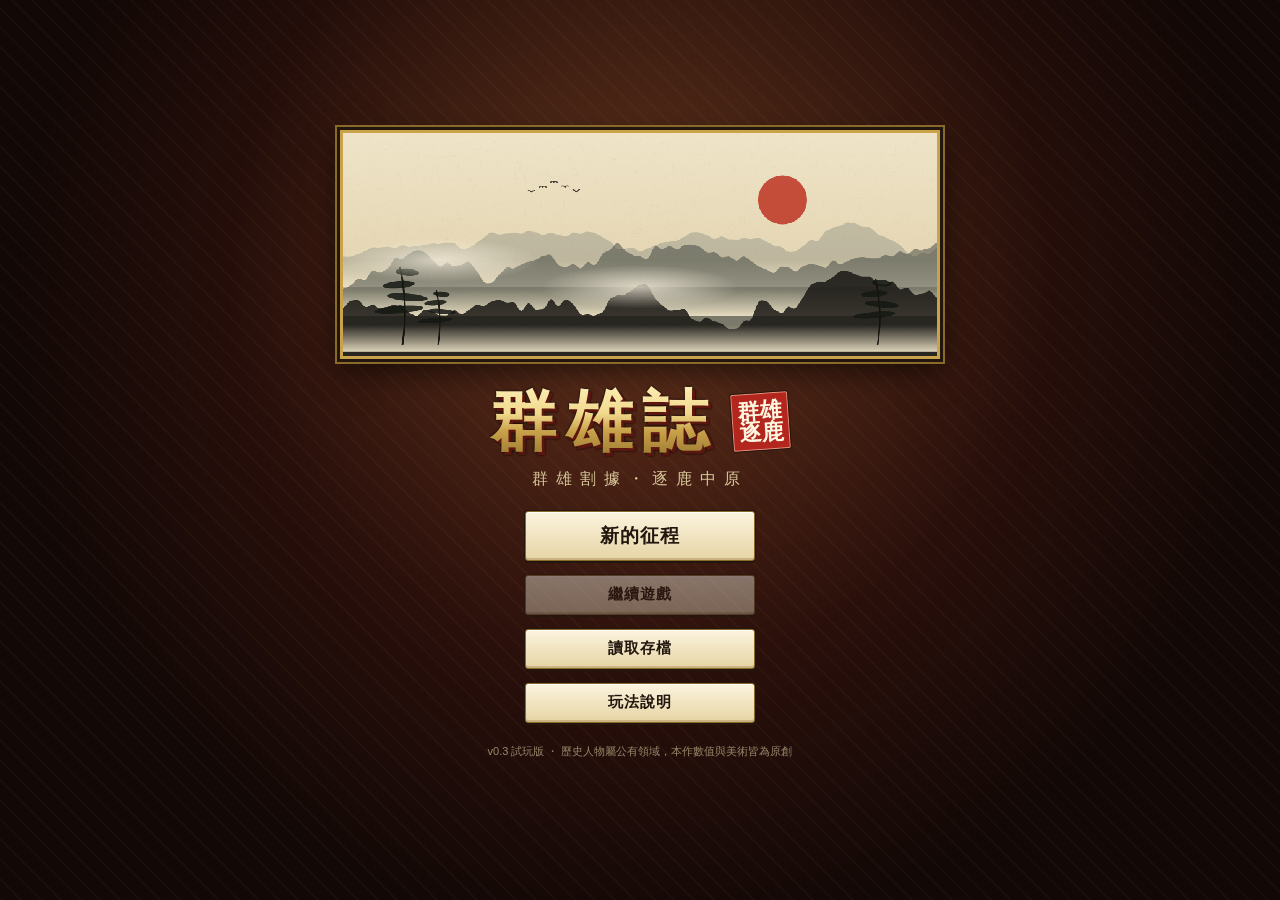
==== commit d11a8f3b: "v0.3 水墨戰術戰場：六角格攻城戰、工筆武將像、水墨古地圖 - 新增六角格攻城戰（城牆、城門、本陣、地形、四兵種、計策、單挑、20 回合時限）與戰場 AI - 戰場介面：點選移動、攻擊預覽、計策選目" ====
--- a/index.html
+++ b/index.html
@@ -4,8 +4,8 @@
 <meta charset="utf-8">
 <meta name="viewport" content="width=device-width, initial-scale=1, viewport-fit=cover, user-scalable=no">
 <meta name="theme-color" content="#2b2118">
-<meta name="description" content="像素群雄誌：網頁版像素風三國群雄策略遊戲">
-<title>像素群雄誌</title>
+<meta name="description" content="群雄誌：網頁版水墨風三國群雄策略遊戲">
+<title>群雄誌</title>
 <link rel="icon" href="data:image/svg+xml,%3Csvg xmlns='http://www.w3.org/2000/svg' viewBox='0 0 16 16' shape-rendering='crispEdges'%3E%3Crect width='16' height='16' fill='%232b2118'/%3E%3Crect x='3' y='3' width='10' height='10' fill='%23b8322a'/%3E%3Crect x='5' y='5' width='6' height='6' fill='%23e8d9b0'/%3E%3C/svg%3E">
 <link rel="stylesheet" href="css/style.css">
 </head>
@@ -14,8 +14,8 @@
   <!-- 標題 -->
   <section id="screen-title" class="screen active">
     <div class="title-box">
-      <canvas id="title-art" width="320" height="120"></canvas>
-      <div class="title-row"><h1 class="game-title">像素群雄誌</h1><span class="seal title-seal">群雄<br>逐鹿</span></div>
+      <canvas id="title-art" width="960" height="360"></canvas>
+      <div class="title-row"><h1 class="game-title">群雄誌</h1><span class="seal title-seal">群雄<br>逐鹿</span></div>
       <p class="subtitle">群雄割據・逐鹿中原</p>
       <div class="menu">
         <button class="btn big" data-act="new">新的征程</button>
@@ -23,7 +23,7 @@
         <button class="btn" data-act="load">讀取存檔</button>
         <button class="btn" data-act="help">玩法說明</button>
       </div>
-      <p class="tiny">v0.2 試玩版 ・ 歷史人物屬公有領域，本作數值與美術皆為原創</p>
+      <p class="tiny">v0.3 試玩版 ・ 歷史人物屬公有領域，本作數值與美術皆為原創</p>
     </div>
   </section>
 
@@ -43,7 +43,7 @@
     </header>
     <div id="main">
       <div id="mapwrap">
-        <canvas id="map" width="640" height="360"></canvas>
+        <canvas id="map" width="1280" height="720"></canvas>
         <div id="maplabels"></div>
         <div id="coalition-banner" class="hidden"></div>
       </div>
@@ -63,12 +63,11 @@
       <div id="bt-title"></div>
       <div id="bt-round"></div>
     </header>
-    <div id="bfwrap">
-      <canvas id="bf" width="640" height="360"></canvas>
+    <div id="bfscroll"><div id="bfwrap">
+      <canvas id="bf" width="1488" height="888"></canvas>
       <div id="bf-overlay"></div>
-    </div>
-    <div id="bt-units"></div>
-    <div id="bt-log"></div>
+    </div></div>
+    <div id="bt-side"><div id="bt-info"></div><div id="bt-log"></div></div>
     <div id="bt-cmds"></div>
   </section>
 
--- a/css/style.css
+++ b/css/style.css
@@ -30,7 +30,8 @@
 html, body { margin: 0; height: 100%; background: #120806; color: var(--ink); font-family: var(--font); overscroll-behavior: none; }
 body { -webkit-user-select: none; user-select: none; touch-action: manipulation; }
 canvas { image-rendering: pixelated; image-rendering: crisp-edges; display: block; }
-img.px { image-rendering: pixelated; }
+img.px { image-rendering: auto; }
+#bf, #map { image-rendering: auto; }
 .hidden { display: none !important; }
 
 #app { height: 100dvh; width: 100%; max-width: 1440px; margin: 0 auto; position: relative; overflow: hidden; background: #120806; }
@@ -116,17 +117,17 @@
 .tb-res span { background: rgba(0,0,0,.35); border: 1px solid var(--gold-lo); padding: 2px 8px; border-radius: 10px; white-space: nowrap; }
 #topbar b { color: var(--gold-hi); margin-left: 3px; }
 #main { flex: 1; display: flex; flex-direction: column; overflow: hidden; min-height: 0; }
-#mapwrap { position: relative; width: 100%; aspect-ratio: 16 / 9; flex: none; background: #2a4a6c; border-bottom: 2px solid var(--gold); box-shadow: inset 0 0 0 2px var(--ink); }
+#mapwrap { position: relative; width: 100%; aspect-ratio: 16 / 9; flex: none; background: #d9caa4; border-bottom: 2px solid var(--gold); box-shadow: inset 0 0 0 2px var(--ink); }
 #map { width: 100%; height: 100%; }
 #maplabels { position: absolute; inset: 0; }
 .clabel {
-  position: absolute; transform: translate(-50%, 0); font-size: clamp(9px, 1.35vw, 13px); line-height: 1; padding: 2px 5px 2px 2px; white-space: nowrap;
-  background: linear-gradient(180deg, rgba(58,20,16,.95), rgba(34,14,10,.95)); color: var(--paper2); border: 1px solid var(--gold-lo); border-radius: 2px;
-  font-family: var(--serif); font-weight: 700; cursor: pointer; z-index: 2; display: flex; align-items: center; gap: 3px; box-shadow: 0 1px 0 #000;
-}
-.clabel i { font-style: normal; display: inline-flex; width: 1.25em; height: 1.25em; align-items: center; justify-content: center; font-size: .85em; color: #fff; box-shadow: inset 0 0 0 1px rgba(0,0,0,.4); }
-.clabel.mine { border-color: var(--gold-hi); color: var(--gold-hi); }
-.clabel.sel { outline: 2px solid var(--gold-hi); outline-offset: 1px; }
+  position: absolute; transform: translate(-50%, 0); font-size: clamp(9px, 1.3vw, 13px); line-height: 1; padding: 2px 5px 2px 2px; white-space: nowrap;
+  background: rgba(246,238,218,.9); color: var(--ink); border: 1px solid rgba(40,28,18,.55); border-radius: 1px;
+  font-family: var(--serif); font-weight: 700; cursor: pointer; z-index: 2; display: flex; align-items: center; gap: 3px; box-shadow: 0 1px 2px rgba(40,20,10,.35);
+}
+.clabel i { font-style: normal; display: inline-flex; width: 1.25em; height: 1.25em; align-items: center; justify-content: center; font-size: .85em; color: #fff; border-radius: 1px; box-shadow: inset 0 0 0 1px rgba(255,240,210,.35); }
+.clabel.mine { border-color: var(--cinnabar); box-shadow: 0 0 0 1px rgba(179,38,30,.5), 0 1px 2px rgba(40,20,10,.35); }
+.clabel.sel { background: #fff8e4; outline: 2px solid var(--cinnabar); outline-offset: 1px; }
 .ctap { position: absolute; width: 5%; height: 8%; transform: translate(-50%, -60%); background: transparent; border: 0; cursor: pointer; }
 #coalition-banner {
   position: absolute; left: 8px; top: 8px; background: linear-gradient(180deg, #8c2a1e, #5a160f); color: var(--gold-hi); font-size: 12px; padding: 4px 9px;
@@ -212,42 +213,59 @@
 #screen-battle { background: #120806; color: var(--paper); }
 .battle-head { display: flex; justify-content: space-between; padding: 7px 12px; background: var(--wood); font-size: 16px; font-family: var(--serif); font-weight: 700; border-bottom: 2px solid var(--gold); color: var(--paper2); letter-spacing: 1px; }
 #bt-round { color: var(--gold-hi); }
-#bfwrap { position: relative; width: 100%; aspect-ratio: 16 / 9; flex: none; box-shadow: inset 0 0 0 2px var(--ink); }
-#bf { width: 100%; height: 100%; }
+#bfscroll { flex: none; overflow-x: auto; overflow-y: hidden; background: #2a2218; -webkit-overflow-scrolling: touch; scrollbar-width: thin; }
+#bfwrap { position: relative; width: 100%; aspect-ratio: 744 / 444; box-shadow: inset 0 0 0 2px var(--ink); }
+#bf { width: 100%; height: 100%; display: block; cursor: pointer; touch-action: manipulation; }
 #bf-overlay { position: absolute; inset: 0; pointer-events: none; overflow: hidden; }
-.lanetag { position: absolute; font-size: clamp(9px, 1.5vw, 13px); background: linear-gradient(180deg, rgba(58,20,16,.92), rgba(30,10,8,.92)); padding: 2px 6px; color: var(--paper2); white-space: nowrap; border: 1px solid var(--gold-lo); font-family: var(--serif); }
-.lanetag.terrain { background: rgba(0,0,0,.35); border-color: transparent; color: #f0e6c8; }
-.dmg { position: absolute; color: #fff; font-weight: 900; font-family: var(--serif); font-size: clamp(13px, 2.6vw, 22px); text-shadow: 2px 2px 0 #5a160f, -1px -1px 0 #000; animation: up 0.9s ease-out forwards; }
-.dmg.fail { color: #bcd; }
+.dmg { position: absolute; color: #fff; font-weight: 900; font-family: var(--serif); font-size: clamp(13px, 2.4vw, 20px); text-shadow: 2px 2px 0 #5a160f, -1px -1px 0 #000; animation: up 1s ease-out forwards; white-space: nowrap; }
+.dmg.fail { color: #dfe8ee; text-shadow: 2px 2px 0 #23323e, -1px -1px 0 #000; }
+.dmg.info { color: var(--gold-hi); text-shadow: 2px 2px 0 #3a1410, -1px -1px 0 #000; }
 @keyframes up { to { transform: translateY(-30px); opacity: 0; } }
 .banner {
-  position: absolute; left: 0; right: 0; top: 38%; text-align: center; font-family: var(--serif); font-weight: 900; font-size: clamp(20px, 4.6vw, 40px); letter-spacing: 6px;
-  color: var(--gold-hi); text-shadow: 3px 3px 0 #7a1a12, 5px 5px 0 #000; animation: bn 1.2s ease-out forwards;
-  background: linear-gradient(90deg, transparent, rgba(30,8,6,.75) 25%, rgba(30,8,6,.75) 75%, transparent); padding: 6px 0;
-}
-@keyframes bn { 0% { transform: scale(1.5); opacity: 0; } 18% { transform: scale(1); opacity: 1; } 80% { opacity: 1; } 100% { opacity: 0; } }
-#bt-units { display: grid; grid-template-columns: 1fr 1fr; gap: 6px; padding: 6px; }
-.ucard { background: var(--paper-tex), var(--paper); color: var(--ink); padding: 5px 7px; font-size: 12px; border: 1px solid var(--gold); box-shadow: 0 0 0 1px var(--ink); margin-bottom: 4px; }
-.ucard.enemy { background: linear-gradient(180deg, #e4d4c0, #d4c0a8); }
-.ucard.routed { opacity: .4; }
-.ucard.pick { outline: 3px solid var(--cinnabar); cursor: pointer; }
-.ucard .top { display: flex; gap: 5px; align-items: center; font-family: var(--serif); }
-.ucard img { width: 30px; height: 30px; border: 1px solid var(--gold-lo); }
-.ucard .bars { display: grid; grid-template-columns: 2.4em 1fr; gap: 3px 4px; align-items: center; margin-top: 3px; }
-.ucard .btns { display: flex; flex-wrap: wrap; gap: 0; margin-top: 3px; }
-.ucard .btns .btn { font-size: 12px; padding: 3px 7px; min-height: 28px; margin: 2px; }
+  position: absolute; left: 0; right: 0; top: 40%; text-align: center; font-family: var(--serif); font-weight: 900; font-size: clamp(20px, 4.4vw, 38px); letter-spacing: 8px;
+  color: #f8f0dc; text-shadow: 2px 2px 0 #000; animation: bn 1.2s ease-out forwards;
+  background: linear-gradient(90deg, transparent, rgba(20,14,10,.82) 22%, rgba(20,14,10,.82) 78%, transparent); padding: 6px 0;
+  border-top: 1px solid rgba(201,162,74,.5); border-bottom: 1px solid rgba(201,162,74,.5);
+}
+@keyframes bn { 0% { transform: scaleX(1.4); opacity: 0; } 18% { transform: scaleX(1); opacity: 1; } 80% { opacity: 1; } 100% { opacity: 0; } }
+#bt-side { flex: 1; display: flex; flex-direction: column; min-height: 0; overflow: hidden; }
+#bt-info { padding: 6px 8px; background: var(--paper-tex), var(--paper); color: var(--ink); border-bottom: 2px solid var(--gold); }
+.bt-sum { display: flex; justify-content: center; gap: 10px; font-family: var(--serif); font-size: 14px; padding-bottom: 4px; border-bottom: 1px dashed var(--paper3); margin-bottom: 5px; }
+.bt-sum b { color: var(--cinnabar); }
+.vsdot { color: #8a7a5a; }
+.uinfo { display: grid; grid-template-columns: 52px 1fr; gap: 8px; align-items: center; }
+.uinfo img, .uinfo .noface { width: 52px; height: 52px; border: 2px solid var(--gold); box-shadow: 0 0 0 1px var(--ink); border-radius: 50%; object-fit: cover; }
+.uinfo.enemy img, .uinfo.enemy .noface { border-color: #4a6070; }
+.uinfo .noface { display: flex; align-items: center; justify-content: center; font-family: var(--serif); font-weight: 900; font-size: 26px; background: var(--paper2); }
+.uinfo .un { display: flex; align-items: center; gap: 5px; font-family: var(--serif); font-size: 16px; flex-wrap: wrap; }
+.seal.sm { width: 1.3em; height: 1.3em; font-size: 12px; }
+.ubars { display: grid; grid-template-columns: 1.4em 1fr 3.4em; gap: 2px 5px; align-items: center; font-size: 12px; margin: 3px 0; }
+.ubars em { font-style: normal; text-align: right; font-variant-numeric: tabular-nums; }
+.ubtns { display: flex; flex-wrap: wrap; gap: 2px; margin-top: 4px; }
+.ubtns .btn { flex: 1; min-width: 56px; font-size: 14px; padding: 5px 4px; min-height: 34px; }
+.hint { padding: 3px 0; }
+.tacs > div { padding: 4px 0; border-bottom: 1px dashed var(--paper3); font-size: 13px; }
+.tacs > div.dis { opacity: .45; }
+.tacs .muted { display: block; }
 #bt-log { flex: 1; overflow-y: auto; padding: 4px 12px; font-size: 13px; color: var(--paper3); min-height: 40px; }
 #bt-log div:first-child { color: var(--gold-hi); }
 #bt-cmds { display: flex; flex-wrap: wrap; gap: 4px; padding: 6px 6px calc(6px + env(safe-area-inset-bottom)); background: var(--wood); border-top: 2px solid var(--gold); }
 #bt-cmds .btn { flex: 1; min-width: 70px; }
-
+.btn.pulse { animation: pulse 1s ease-in-out infinite; }
+@keyframes pulse { 50% { filter: brightness(1.35); box-shadow: 0 0 0 1px var(--ink), 0 0 12px rgba(242,218,142,.8); } }
+
+@media (max-width: 699px) {
+  #bfwrap { width: max(100%, 700px); }
+  #bt-cmds .btn { min-width: 0; font-size: 14px; white-space: nowrap; padding: 8px 4px; }
+  #bt-cmds .btn.big { flex: 1.4; font-size: 15px; }
+}
 @media (orientation: landscape) and (min-width: 700px) {
   #screen-battle { display: none; }
-  #screen-battle.active { display: grid; grid-template-columns: minmax(0, 1fr) 320px; grid-template-rows: auto minmax(0, 1fr) auto; }
+  #screen-battle.active { display: grid; grid-template-columns: minmax(0, 1fr) 300px; grid-template-rows: auto minmax(0, 1fr) auto; }
   .battle-head { grid-column: 1 / 3; }
-  #bfwrap { grid-column: 1; grid-row: 2; width: auto; height: auto; max-height: 100%; aspect-ratio: 16 / 9; align-self: start; max-width: calc((100dvh - 112px) * 16 / 9); }
-  #bt-units { grid-column: 2; grid-row: 2; grid-template-columns: 1fr; overflow-y: auto; align-content: start; background: rgba(58,20,16,.4); }
-  #bt-log { display: none; }
+  #bfscroll { grid-column: 1; grid-row: 2; overflow: hidden; display: flex; justify-content: center; align-items: flex-start; background: #1a120c; }
+  #bfwrap { width: 100%; max-width: calc((100dvh - 104px) * 744 / 444); }
+  #bt-side { grid-column: 2; grid-row: 2; background: rgba(58,20,16,.4); border-left: 2px solid var(--gold); }
   #bt-cmds { grid-column: 1 / 3; }
 }
 
@@ -257,6 +275,8 @@
 .duel img { width: 96px; height: 96px; border: 2px solid var(--gold); box-shadow: 0 0 0 1px var(--ink); }
 .duel .hp { width: 120px; margin: 4px auto; }
 .duel .moves .btn { font-size: 22px; width: 84px; }
+.duel img { border-radius: 50%; }
+.vsx { font-size: 28px; color: var(--cinnabar); font-family: var(--serif); }
 .help h4 { margin: 12px 0 4px; font-family: var(--serif); }
 .help p, .help li { font-size: 14px; line-height: 1.6; }
 
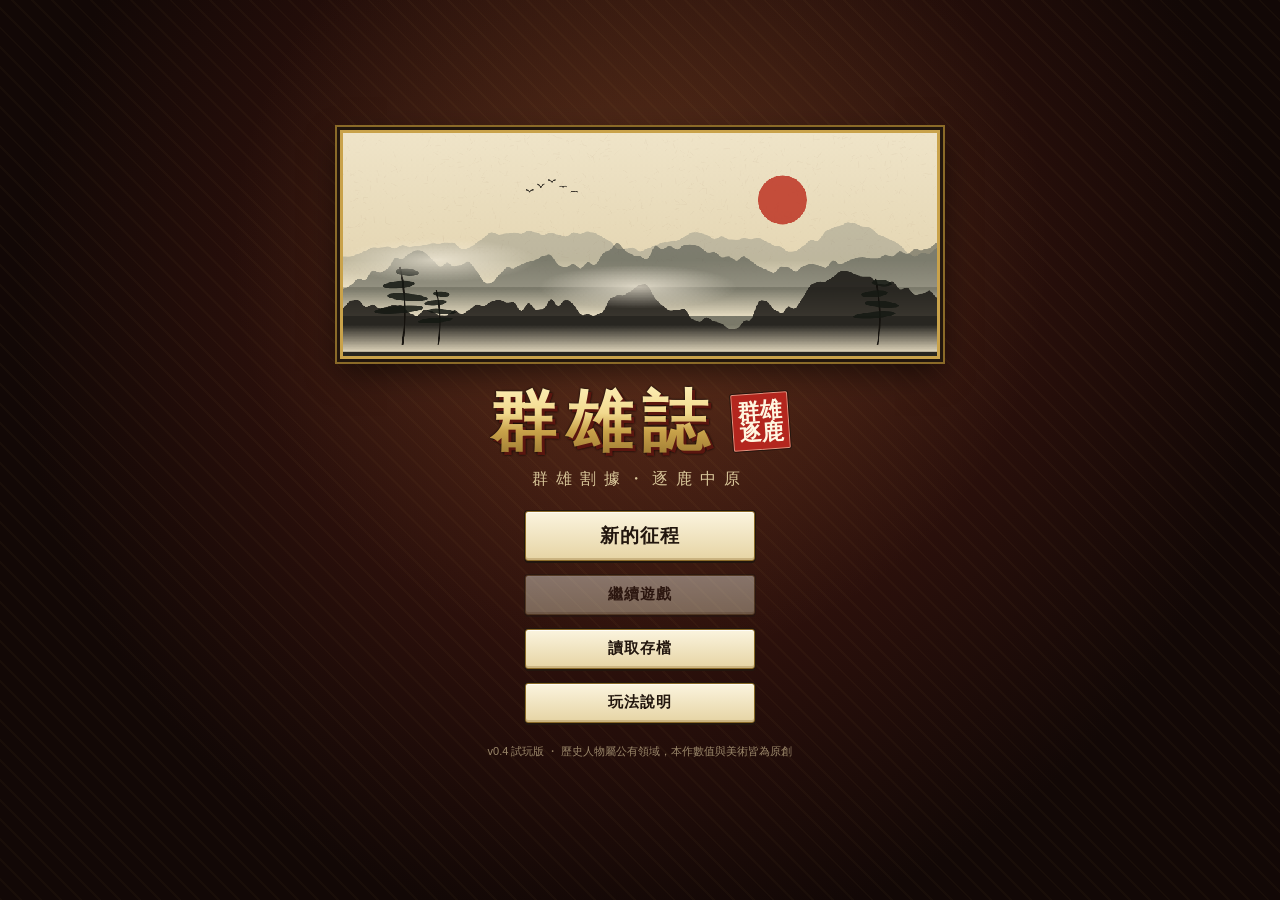
==== commit d85ac8f0: "v0.4：63 據點大地圖、月回合與部隊行軍 - 44 城池、9 關卡、10 港口，陸路與水路相連；新增 25 位在野武將 - 新地理與水墨大地圖重繪，可拖曳、滾輪、雙指縮放 - 一個月一回合；武將帶" ====
--- a/index.html
+++ b/index.html
@@ -23,7 +23,7 @@
         <button class="btn" data-act="load">讀取存檔</button>
         <button class="btn" data-act="help">玩法說明</button>
       </div>
-      <p class="tiny">v0.3 試玩版 ・ 歷史人物屬公有領域，本作數值與美術皆為原創</p>
+      <p class="tiny">v0.4 試玩版 ・ 歷史人物屬公有領域，本作數值與美術皆為原創</p>
     </div>
   </section>
 
@@ -46,6 +46,8 @@
         <canvas id="map" width="1280" height="720"></canvas>
         <div id="maplabels"></div>
         <div id="coalition-banner" class="hidden"></div>
+        <div id="pickbar" class="mapui hidden"><span id="pick-title"></span><button class="btn small" data-mz="cancel">取消</button></div>
+        <div class="mapctl mapui"><button class="btn" data-mz="in" aria-label="放大">＋</button><button class="btn" data-mz="out" aria-label="縮小">－</button><button class="btn" data-mz="home" aria-label="回到選取處">⌖</button></div>
       </div>
       <aside id="panel"></aside>
     </div>
@@ -53,7 +55,7 @@
       <button class="btn" data-act="generals">武將</button>
       <button class="btn" data-act="diplomacy">外交</button>
       <button class="btn" data-act="log">紀錄</button>
-      <button class="btn red" data-act="endturn" id="btn-end">結束本季 ▶</button>
+      <button class="btn red" data-act="endturn" id="btn-end">結束本月 ▶</button>
     </nav>
   </section>
 
--- a/css/style.css
+++ b/css/style.css
@@ -117,18 +117,28 @@
 .tb-res span { background: rgba(0,0,0,.35); border: 1px solid var(--gold-lo); padding: 2px 8px; border-radius: 10px; white-space: nowrap; }
 #topbar b { color: var(--gold-hi); margin-left: 3px; }
 #main { flex: 1; display: flex; flex-direction: column; overflow: hidden; min-height: 0; }
-#mapwrap { position: relative; width: 100%; aspect-ratio: 16 / 9; flex: none; background: #d9caa4; border-bottom: 2px solid var(--gold); box-shadow: inset 0 0 0 2px var(--ink); }
-#map { width: 100%; height: 100%; }
-#maplabels { position: absolute; inset: 0; }
+#mapwrap { position: relative; width: 100%; height: 56dvh; flex: none; overflow: hidden; touch-action: none; cursor: grab; user-select: none; -webkit-user-select: none; background: #d9caa4; border-bottom: 2px solid var(--gold); box-shadow: inset 0 0 0 2px var(--ink); }
+#mapwrap:active { cursor: grabbing; }
+#map { position: absolute; inset: 0; width: 100%; height: 100%; }
+#maplabels { position: absolute; inset: 0; pointer-events: none; overflow: hidden; }
+.alabel { position: absolute; transform: translate(-50%, -100%); font-size: 10px; line-height: 1; padding: 1px 4px; white-space: nowrap; background: rgba(30,20,12,.78); color: #f3e6c4; border-radius: 1px; font-family: var(--serif); }
+.alabel.mine { background: rgba(140,32,24,.85); }
+.mapctl { position: absolute; right: 8px; bottom: 8px; display: flex; flex-direction: column; gap: 5px; z-index: 3; }
+.mapctl .btn { width: 36px; height: 36px; padding: 0; font-size: 18px; line-height: 1; }
+#pickbar { position: absolute; left: 50%; top: 8px; transform: translateX(-50%); z-index: 4; display: flex; gap: 8px; align-items: center; white-space: nowrap;
+  background: linear-gradient(180deg, #8c2a1e, #5a160f); color: var(--gold-hi); padding: 5px 6px 5px 12px; border: 1px solid var(--gold); box-shadow: 0 0 0 1px var(--ink), 0 2px 6px rgba(0,0,0,.4); font-family: var(--serif); font-size: 14px; }
+#pickbar.hidden { display: none; }
+.clabel.pick { border-color: var(--cinnabar); background: #fff3dc; }
+.clabel.k-pass, .clabel.k-port { font-size: 10px; padding: 1px 4px; background: rgba(236,226,200,.82); font-weight: 600; }
+body.marching #panel { opacity: .75; }
 .clabel {
-  position: absolute; transform: translate(-50%, 0); font-size: clamp(9px, 1.3vw, 13px); line-height: 1; padding: 2px 5px 2px 2px; white-space: nowrap;
+  position: absolute; transform: translate(-50%, 0); font-size: 11px; line-height: 1; padding: 2px 5px 2px 2px; white-space: nowrap;
   background: rgba(246,238,218,.9); color: var(--ink); border: 1px solid rgba(40,28,18,.55); border-radius: 1px;
-  font-family: var(--serif); font-weight: 700; cursor: pointer; z-index: 2; display: flex; align-items: center; gap: 3px; box-shadow: 0 1px 2px rgba(40,20,10,.35);
+  font-family: var(--serif); font-weight: 700; z-index: 2; display: flex; align-items: center; gap: 3px; box-shadow: 0 1px 2px rgba(40,20,10,.35);
 }
 .clabel i { font-style: normal; display: inline-flex; width: 1.25em; height: 1.25em; align-items: center; justify-content: center; font-size: .85em; color: #fff; border-radius: 1px; box-shadow: inset 0 0 0 1px rgba(255,240,210,.35); }
 .clabel.mine { border-color: var(--cinnabar); box-shadow: 0 0 0 1px rgba(179,38,30,.5), 0 1px 2px rgba(40,20,10,.35); }
 .clabel.sel { background: #fff8e4; outline: 2px solid var(--cinnabar); outline-offset: 1px; }
-.ctap { position: absolute; width: 5%; height: 8%; transform: translate(-50%, -60%); background: transparent; border: 0; cursor: pointer; }
 #coalition-banner {
   position: absolute; left: 8px; top: 8px; background: linear-gradient(180deg, #8c2a1e, #5a160f); color: var(--gold-hi); font-size: 12px; padding: 4px 9px;
   border: 1px solid var(--gold); box-shadow: 0 0 0 1px var(--ink); font-family: var(--serif); letter-spacing: 1px;
@@ -140,8 +150,8 @@
 
 @media (orientation: landscape) and (min-width: 700px) {
   #main { flex-direction: row; }
-  #mapwrap { width: min(calc(100% - 310px), calc((100dvh - 112px) * 16 / 9)); align-self: flex-start; border-bottom: 0; }
-  #panel { width: 310px; flex: 1; }
+  #mapwrap { flex: 1; width: auto; height: auto; align-self: stretch; border-bottom: 0; }
+  #panel { width: 320px; flex: none; }
 }
 
 /* ---------- 面板 ---------- */
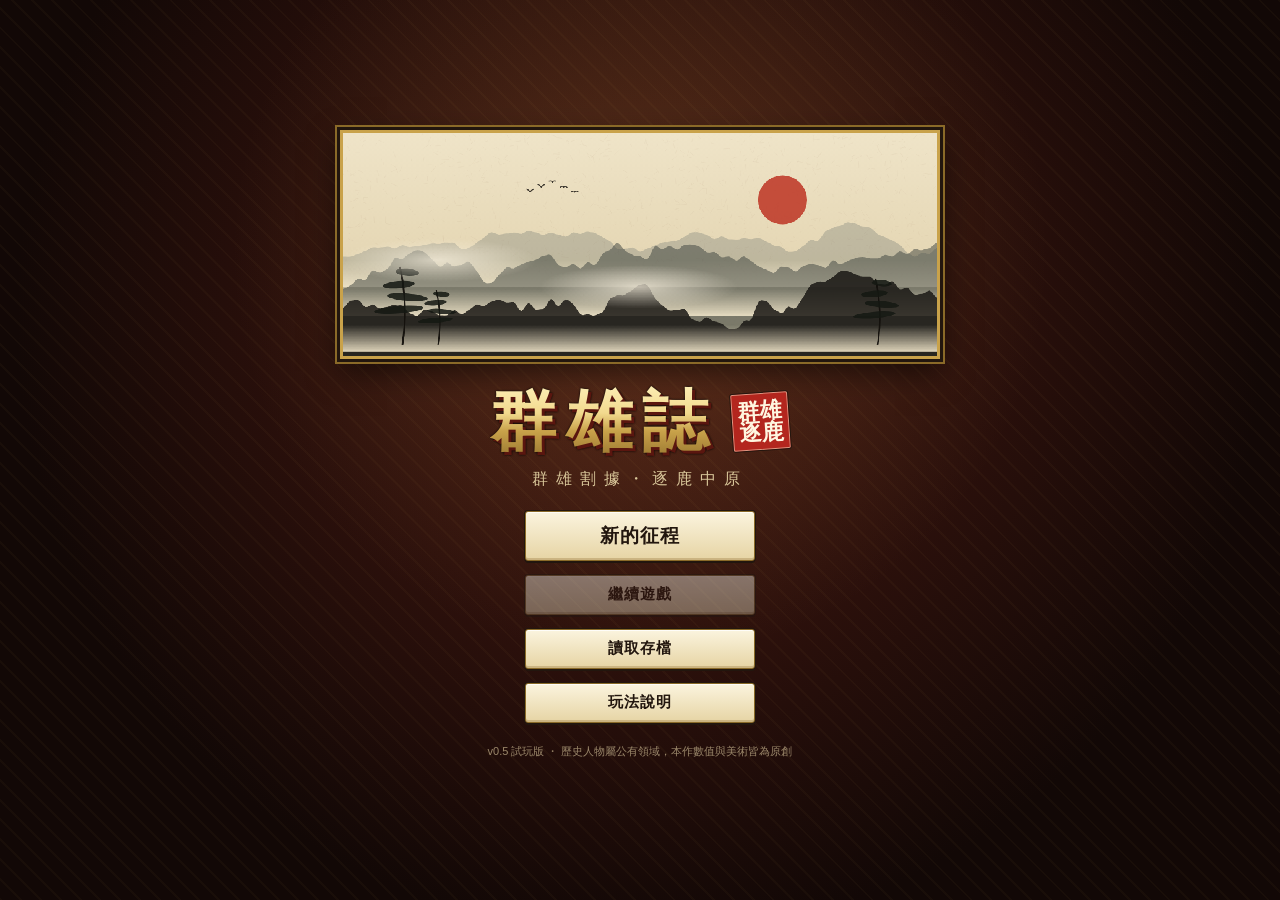
==== commit e262ed1f: "v0.5 活的地圖：流動行軍路線、平滑行軍、戰火標記、軍情看板、時間軸、跟拍、晝夜與天候 Co-Authored-By: Claude Opus 5.5 <noreply@anthropic.com>" ====
--- a/index.html
+++ b/index.html
@@ -23,7 +23,7 @@
         <button class="btn" data-act="load">讀取存檔</button>
         <button class="btn" data-act="help">玩法說明</button>
       </div>
-      <p class="tiny">v0.4 試玩版 ・ 歷史人物屬公有領域，本作數值與美術皆為原創</p>
+      <p class="tiny">v0.5 試玩版 ・ 歷史人物屬公有領域，本作數值與美術皆為原創</p>
     </div>
   </section>
 
@@ -45,9 +45,13 @@
       <div id="mapwrap">
         <canvas id="map" width="1280" height="720"></canvas>
         <div id="maplabels"></div>
-        <div id="coalition-banner" class="hidden"></div>
         <div id="pickbar" class="mapui hidden"><span id="pick-title"></span><button class="btn small" data-mz="cancel">取消</button></div>
+        <div id="followbar" class="mapui hidden"><span id="follow-title"></span><button class="btn small" data-mz="unfollow">✕</button></div>
+        <div class="hudleft mapui"><div id="coalition-banner" class="hidden"></div><button class="btn small" id="intel-btn" data-mz="intel">軍情</button><div id="intel" class="hidden"></div></div>
+        <div class="mapfx mapui"><button class="btn small" data-mz="follow" title="跟拍：鏡頭跟著下一支即將交戰的部隊">跟拍</button><button class="btn small" data-mz="night" title="晝夜切換">☾</button></div>
         <div class="mapctl mapui"><button class="btn" data-mz="in" aria-label="放大">＋</button><button class="btn" data-mz="out" aria-label="縮小">－</button><button class="btn" data-mz="home" aria-label="回到選取處">⌖</button></div>
+        <div id="timeline" class="mapui"></div>
+        <div id="maptip" class="hidden"></div>
       </div>
       <aside id="panel"></aside>
     </div>
--- a/css/style.css
+++ b/css/style.css
@@ -140,7 +140,7 @@
 .clabel.mine { border-color: var(--cinnabar); box-shadow: 0 0 0 1px rgba(179,38,30,.5), 0 1px 2px rgba(40,20,10,.35); }
 .clabel.sel { background: #fff8e4; outline: 2px solid var(--cinnabar); outline-offset: 1px; }
 #coalition-banner {
-  position: absolute; left: 8px; top: 8px; background: linear-gradient(180deg, #8c2a1e, #5a160f); color: var(--gold-hi); font-size: 12px; padding: 4px 9px;
+  align-self: flex-start; background: linear-gradient(180deg, #8c2a1e, #5a160f); color: var(--gold-hi); font-size: 12px; padding: 4px 9px;
   border: 1px solid var(--gold); box-shadow: 0 0 0 1px var(--ink); font-family: var(--serif); letter-spacing: 1px;
 }
 #panel { flex: 1; overflow-y: auto; padding: 12px; background: var(--paper-tex), var(--paper); min-height: 0; border-left: 2px solid var(--gold); box-shadow: inset 2px 0 0 var(--ink); }
@@ -301,3 +301,70 @@
   .tb-res span { padding: 1px 5px; font-size: 12px; }
   #btn-menu { padding: 3px 7px; min-height: 28px; margin: 0; }
 }
+
+/* ---------- v0.5 活的地圖：軍情看板、時間軸、跟拍、晝夜 ---------- */
+#mapwrap.hovering { cursor: pointer; }
+.hudleft { position: absolute; left: 8px; top: 8px; z-index: 4; display: flex; flex-direction: column; gap: 4px; align-items: flex-start; max-height: calc(100% - 50px); }
+.hudleft > .btn { margin: 0; }
+#intel-btn em { font-style: normal; background: var(--cinnabar); color: #fff; border-radius: 8px; padding: 0 5px; margin-left: 4px; font-size: 11px; animation: pulse 1.2s ease-in-out infinite; }
+#intel {
+  width: 300px; max-width: calc(100vw - 70px); min-height: 0; overflow: hidden; display: flex; flex-direction: column;
+  background: linear-gradient(180deg, rgba(36,16,12,.92), rgba(20,10,8,.9)); color: var(--paper2); border: 1px solid var(--gold);
+  box-shadow: 0 0 0 1px var(--ink), 0 6px 16px rgba(0,0,0,.45); padding: 6px 7px; font-size: 12px; backdrop-filter: blur(2px);
+}
+#intel .ih { display: flex; justify-content: space-between; align-items: baseline; font-family: var(--serif); color: var(--gold-hi); letter-spacing: 1px; margin: 2px 0 4px; }
+#intel .ih .muted { color: #b8a47a; font-size: 11px; letter-spacing: 0; }
+#intel .share { display: flex; height: 8px; box-shadow: 0 0 0 1px var(--ink); border: 1px solid rgba(201,162,74,.5); }
+#intel .share i { display: block; min-width: 0; transition: flex .6s; }
+#intel .slegend { display: flex; flex-wrap: wrap; gap: 2px 8px; margin: 3px 0 6px; color: #d8c8a0; font-size: 11px; }
+#intel .slegend i { display: inline-block; width: 8px; height: 8px; margin-right: 3px; box-shadow: 0 0 0 1px var(--ink); vertical-align: -1px; }
+#intel .ilist { overflow-y: auto; min-height: 0; max-height: 42vh; display: flex; flex-direction: column; gap: 2px; scrollbar-width: thin; }
+.irow { display: grid; grid-template-columns: 18px 3.6em 1fr auto 2.2em 3.6em; gap: 4px; align-items: center; padding: 3px 4px; cursor: pointer; border-left: 2px solid transparent; background: rgba(255,240,210,.04); white-space: nowrap; }
+.irow:hover, .irow.on { background: rgba(201,162,74,.22); }
+.irow.threat { border-left-color: #e2341f; }
+.irow.mine { border-left-color: #ff8a3c; }
+.irow .fg { font-style: normal; width: 16px; height: 16px; display: inline-flex; align-items: center; justify-content: center; font-family: var(--serif); font-size: 10px; font-weight: 900; box-shadow: 0 0 0 1px var(--ink); }
+.irow .nm { font-family: var(--serif); font-weight: 700; overflow: hidden; text-overflow: ellipsis; }
+.irow .rt { overflow: hidden; text-overflow: ellipsis; color: #cbb98c; }
+.irow .eta { text-align: right; color: #cbb98c; font-variant-numeric: tabular-nums; }
+.irow .tr { text-align: right; font-variant-numeric: tabular-nums; color: var(--gold-hi); }
+.st { font-size: 11px; padding: 1px 4px; border-radius: 2px; font-family: var(--serif); font-weight: 700; background: #5a4a36; color: #f3e6c4; }
+.st-threat { background: #b3261e; color: #fff; animation: pulse 1.2s ease-in-out infinite; }
+.st-attack { background: #c2621e; color: #fff; }
+.st-muster { background: var(--gold); color: var(--ink); }
+.st-water { background: #2f5a8a; color: #fff; }
+.st-back { background: #3d7a5a; color: #fff; }
+.st-idle { background: #6a6052; color: #e8dcc0; }
+.mapfx { position: absolute; right: 8px; top: 8px; z-index: 4; display: flex; gap: 0; }
+.mapfx .btn { margin: 0 0 0 5px; min-width: 36px; }
+.mapctl { bottom: 40px; }
+#followbar { position: absolute; left: 50%; top: 8px; transform: translateX(-50%); z-index: 4; display: flex; gap: 6px; align-items: center; white-space: nowrap;
+  background: rgba(20,10,8,.88); color: var(--gold-hi); padding: 3px 4px 3px 10px; border: 1px solid var(--gold); box-shadow: 0 0 0 1px var(--ink); font-family: var(--serif); font-size: 13px; }
+#followbar .btn { min-height: 26px; padding: 2px 7px; margin: 0; }
+#followbar span::before { content: ""; display: inline-block; width: 7px; height: 7px; border-radius: 50%; background: #e2341f; margin-right: 6px; animation: pulse 1s infinite; vertical-align: 1px; }
+#timeline { position: absolute; left: 8px; right: 8px; bottom: 6px; z-index: 3; display: flex; gap: 2px; align-items: stretch; height: 26px;
+  background: rgba(20,10,8,.82); border: 1px solid var(--gold); box-shadow: 0 0 0 1px var(--ink); padding: 2px; }
+#timeline .ty { color: var(--gold-hi); font-family: var(--serif); font-weight: 900; font-size: 12px; padding: 0 5px; display: flex; align-items: center; }
+.tm { flex: 1; min-width: 0; position: relative; display: flex; align-items: center; justify-content: center; font-family: var(--serif); font-size: 11px; color: #a89670; cursor: pointer; background: rgba(255,240,210,.05); overflow: hidden; }
+.tm span { position: relative; z-index: 1; }
+.tm.past { color: #8a7a5a; background: rgba(0,0,0,.2); }
+.tm.now { color: var(--ink); background: linear-gradient(180deg, var(--gold-hi), var(--gold)); font-weight: 900; box-shadow: 0 0 8px rgba(242,218,142,.6); }
+.tm .prog { position: absolute; left: 0; top: 0; bottom: 0; background: linear-gradient(90deg, rgba(179,38,30,.75), rgba(255,138,60,.85)); transition: width .07s linear; }
+.tm .bt { position: absolute; right: 1px; top: 0; font-size: 9px; color: #fff; background: #b3261e; border-radius: 6px; padding: 0 3px; line-height: 12px; z-index: 2; }
+.tm .mk { position: absolute; bottom: 1px; width: 5px; height: 5px; border-radius: 50%; left: 50%; margin-left: -2px; text-decoration: none; }
+.tm .mk.harvest { background: #e2b23a; }
+.tm .mk.coal { background: #e2341f; margin-left: -8px; }
+.tm .mk.truce { background: #6ab0e0; margin-left: 4px; }
+#maptip { position: absolute; z-index: 6; pointer-events: none; background: rgba(20,10,8,.92); color: var(--paper2); border: 1px solid var(--gold); box-shadow: 0 0 0 1px var(--ink), 0 4px 10px rgba(0,0,0,.4); padding: 5px 8px; font-size: 12px; line-height: 1.6; max-width: 240px; }
+#maptip b { font-family: var(--serif); font-size: 14px; color: var(--gold-hi); margin-right: 4px; }
+#maptip .tag { font-size: 11px; padding: 1px 5px; }
+#topbar b.up { animation: numup .7s ease-out; }
+#topbar b.down { animation: numdown .7s ease-out; }
+@keyframes numup { 0% { color: #9ae68a; text-shadow: 0 0 6px #9ae68a; } }
+@keyframes numdown { 0% { color: #ff8a70; text-shadow: 0 0 6px #ff6a50; } }
+@media (max-width: 699px) {
+  #intel { max-width: calc(100vw - 30px); }
+  #intel .ilist { max-height: 26vh; }
+  .tm { font-size: 10px; }
+  #followbar { top: 46px; font-size: 12px; }
+}
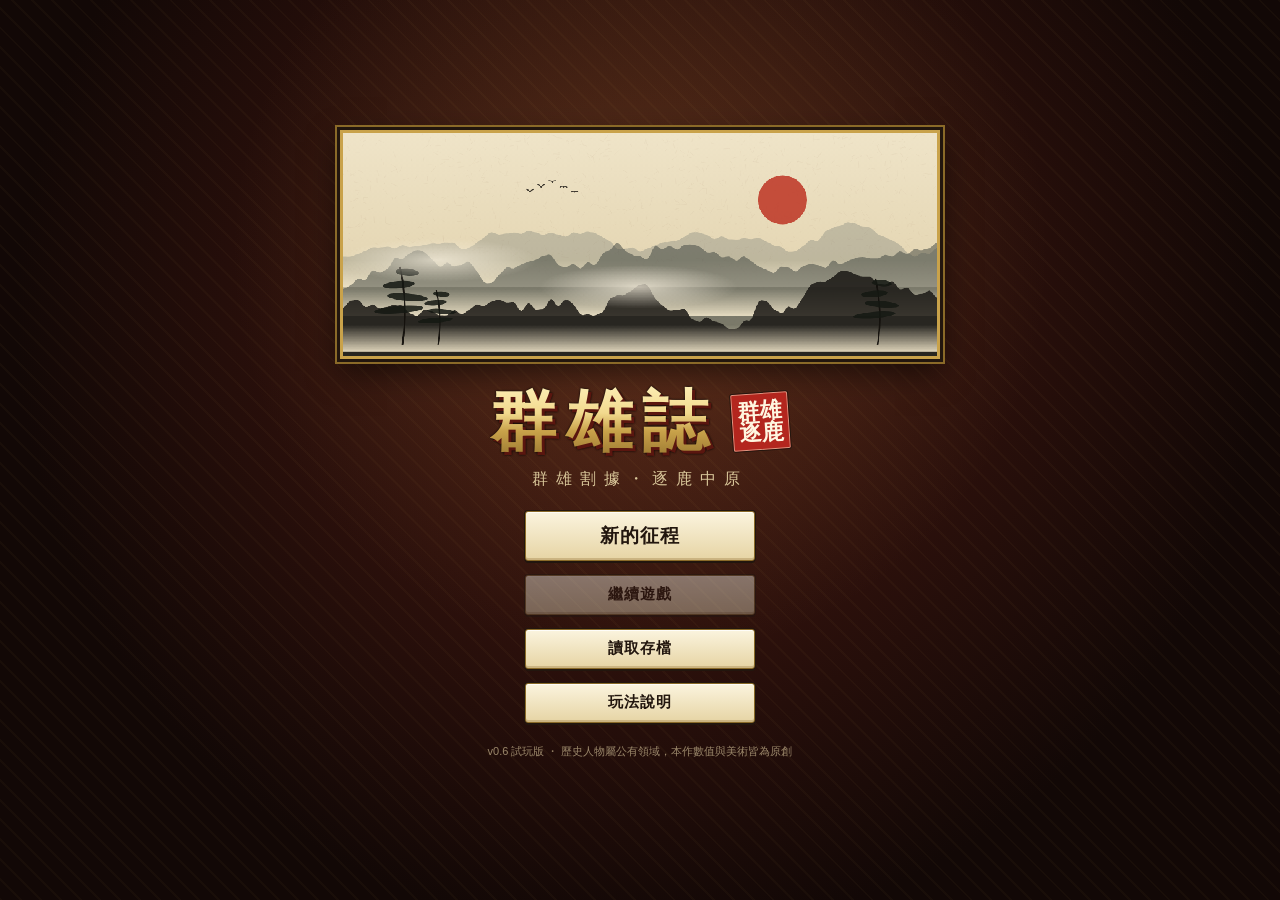
==== commit 0a5c42a9: "手機版版面減壓：資訊面板改為可收合抽屜，地圖控制集中成細欄 - 直式手機：面板改成底部抽屜（收起／半開／全開），點據點自動半開、點空白處收起，選目的地時自動收起 - 半開時指令按鈕排在標題下方（4 欄" ====
--- a/index.html
+++ b/index.html
@@ -23,7 +23,7 @@
         <button class="btn" data-act="load">讀取存檔</button>
         <button class="btn" data-act="help">玩法說明</button>
       </div>
-      <p class="tiny">v0.5 試玩版 ・ 歷史人物屬公有領域，本作數值與美術皆為原創</p>
+      <p class="tiny">v0.6 試玩版 ・ 歷史人物屬公有領域，本作數值與美術皆為原創</p>
     </div>
   </section>
 
@@ -39,7 +39,7 @@
       <div class="tb-date" id="tb-date"></div>
       <div class="tb-fac" id="tb-fac"></div>
       <div class="tb-res"><span title="金"><i class="res">金</i><b id="tb-gold"></b></span><span title="糧"><i class="res">糧</i><b id="tb-food"></b></span><span title="軍令"><i class="res">令</i><b id="tb-orders"></b></span></div>
-      <button class="btn small" id="btn-menu">選單</button>
+      <button class="btn small" id="btn-menu" aria-label="選單"><span class="lbl">選單</span><span class="ico">☰</span></button>
     </header>
     <div id="main">
       <div id="mapwrap">
@@ -53,7 +53,7 @@
         <div id="timeline" class="mapui"></div>
         <div id="maptip" class="hidden"></div>
       </div>
-      <aside id="panel"></aside>
+      <aside id="sheet"><div id="sheet-handle" role="button" aria-label="展開或收合資訊面板"><i></i><span id="sheet-hint"></span></div><div id="panel"></div></aside>
     </div>
     <nav id="bottombar">
       <button class="btn" data-act="generals">武將</button>
--- a/css/style.css
+++ b/css/style.css
@@ -117,7 +117,7 @@
 .tb-res span { background: rgba(0,0,0,.35); border: 1px solid var(--gold-lo); padding: 2px 8px; border-radius: 10px; white-space: nowrap; }
 #topbar b { color: var(--gold-hi); margin-left: 3px; }
 #main { flex: 1; display: flex; flex-direction: column; overflow: hidden; min-height: 0; }
-#mapwrap { position: relative; width: 100%; height: 56dvh; flex: none; overflow: hidden; touch-action: none; cursor: grab; user-select: none; -webkit-user-select: none; background: #d9caa4; border-bottom: 2px solid var(--gold); box-shadow: inset 0 0 0 2px var(--ink); }
+#mapwrap { position: relative; width: 100%; flex: 1; min-height: 0; overflow: hidden; touch-action: none; cursor: grab; user-select: none; -webkit-user-select: none; background: #d9caa4; border-bottom: 2px solid var(--gold); box-shadow: inset 0 0 0 2px var(--ink); }
 #mapwrap:active { cursor: grabbing; }
 #map { position: absolute; inset: 0; width: 100%; height: 100%; }
 #maplabels { position: absolute; inset: 0; pointer-events: none; overflow: hidden; }
@@ -151,8 +151,10 @@
 @media (orientation: landscape) and (min-width: 700px) {
   #main { flex-direction: row; }
   #mapwrap { flex: 1; width: auto; height: auto; align-self: stretch; border-bottom: 0; }
-  #panel { width: 320px; flex: none; }
-}
+  #sheet { width: 320px; flex: none; display: flex; flex-direction: column; min-height: 0; }
+  #sheet-handle { display: none; }
+}
+#btn-menu .ico { display: none; }
 
 /* ---------- 面板 ---------- */
 .ph { display: flex; align-items: center; gap: 8px; margin-bottom: 8px; flex-wrap: wrap; padding-bottom: 6px; border-bottom: 2px solid var(--ink); position: relative; }
@@ -328,7 +330,7 @@
 .irow .rt { overflow: hidden; text-overflow: ellipsis; color: #cbb98c; }
 .irow .eta { text-align: right; color: #cbb98c; font-variant-numeric: tabular-nums; }
 .irow .tr { text-align: right; font-variant-numeric: tabular-nums; color: var(--gold-hi); }
-.st { font-size: 11px; padding: 1px 4px; border-radius: 2px; font-family: var(--serif); font-weight: 700; background: #5a4a36; color: #f3e6c4; }
+.irow .st, #maptip .st { font-size: 11px; padding: 1px 4px; border-radius: 2px; font-family: var(--serif); font-weight: 700; background: #5a4a36; color: #f3e6c4; }
 .st-threat { background: #b3261e; color: #fff; animation: pulse 1.2s ease-in-out infinite; }
 .st-attack { background: #c2621e; color: #fff; }
 .st-muster { background: var(--gold); color: var(--ink); }
@@ -368,3 +370,48 @@
   .tm { font-size: 10px; }
   #followbar { top: 46px; font-size: 12px; }
 }
+
+/* ---------- 手機版版面：地圖優先，資訊面板改為可收合抽屜 ---------- */
+@media not all and (orientation: landscape) and (min-width: 700px) {
+  #sheet { flex: none; display: flex; flex-direction: column; min-height: 0; height: 25dvh; transition: height .18s ease-out;
+    background: var(--paper-tex), var(--paper); border-top: 2px solid var(--gold); box-shadow: 0 -2px 0 var(--ink), 0 -6px 14px rgba(0,0,0,.35); position: relative; z-index: 5; }
+  #sheet.s-min { height: 62px; }
+  #sheet.s-full { height: 60dvh; }
+  #sheet-handle { flex: none; height: 20px; display: flex; align-items: center; justify-content: center; cursor: pointer; touch-action: none; position: relative; }
+  #sheet-handle i { width: 46px; height: 5px; border-radius: 3px; background: var(--ink2); opacity: .45; }
+  #sheet-handle span { position: absolute; right: 10px; top: 3px; font-size: 11px; color: #7a6a4a; font-family: var(--serif); }
+  #panel { flex: 1; padding: 0 10px 10px; border-left: 0; box-shadow: none; background: none; display: flex; flex-direction: column; }
+  #panel > * { order: 2; flex: none; }
+  #panel > .ph { order: 0; margin-bottom: 6px; padding-bottom: 4px; }
+  #panel > .actions { order: 1; margin: 2px 0 6px; }
+  #panel .actions { grid-template-columns: repeat(4, 1fr); }
+  #panel .actions .btn { min-height: 34px; padding: 4px 2px; font-size: 14px; margin: 2px; }
+  #panel .ph h2 { font-size: 19px; letter-spacing: 2px; }
+  #sheet.s-min #panel { overflow: hidden; }
+  #sheet.s-min #panel > .ph { cursor: pointer; }
+
+  /* 頂部列與底部列壓縮 */
+  #btn-menu .lbl { display: none; }
+  #btn-menu .ico { display: inline; font-size: 16px; }
+  #bottombar { padding: 4px 4px calc(4px + env(safe-area-inset-bottom)); gap: 2px; }
+  #bottombar .btn { min-height: 36px; padding: 5px 2px; font-size: 14px; margin: 2px; }
+
+  /* 地圖上的浮動控制：集中成一條右側細欄，左上只留軍情 */
+  .hudleft { flex-direction: row; flex-wrap: wrap; align-items: center; left: 6px; top: 6px; max-width: calc(100% - 56px); }
+  .hudleft > .btn { order: 0; }
+  #coalition-banner { order: 1; align-self: center; font-size: 11px; padding: 3px 7px; letter-spacing: 0; }
+  #coalition-banner .cb-tgt { display: none; }
+  #intel { order: 2; flex-basis: 100%; }
+  .hudleft .btn.small, .mapfx .btn, .mapctl .btn { min-height: 30px; }
+  .hudleft .btn.small { padding: 2px 9px; font-size: 13px; }
+  .mapfx { right: 6px; top: 6px; flex-direction: column; gap: 5px; }
+  .mapfx .btn { margin: 0; width: 38px; min-width: 0; height: 32px; padding: 0; font-size: 12px; letter-spacing: 0; }
+  .mapctl { right: 6px; bottom: 32px; }
+  .mapctl [data-mz="in"], .mapctl [data-mz="out"] { display: none; }
+  .mapctl .btn { margin: 0; width: 38px; height: 32px; font-size: 16px; }
+  #timeline { left: 6px; right: 6px; bottom: 4px; height: 22px; padding: 1px; }
+  #timeline .ty { font-size: 11px; padding: 0 3px; }
+  #followbar, #pickbar { top: 44px; }
+  #pickbar { font-size: 13px; }
+  #toast { bottom: 60px; }
+}
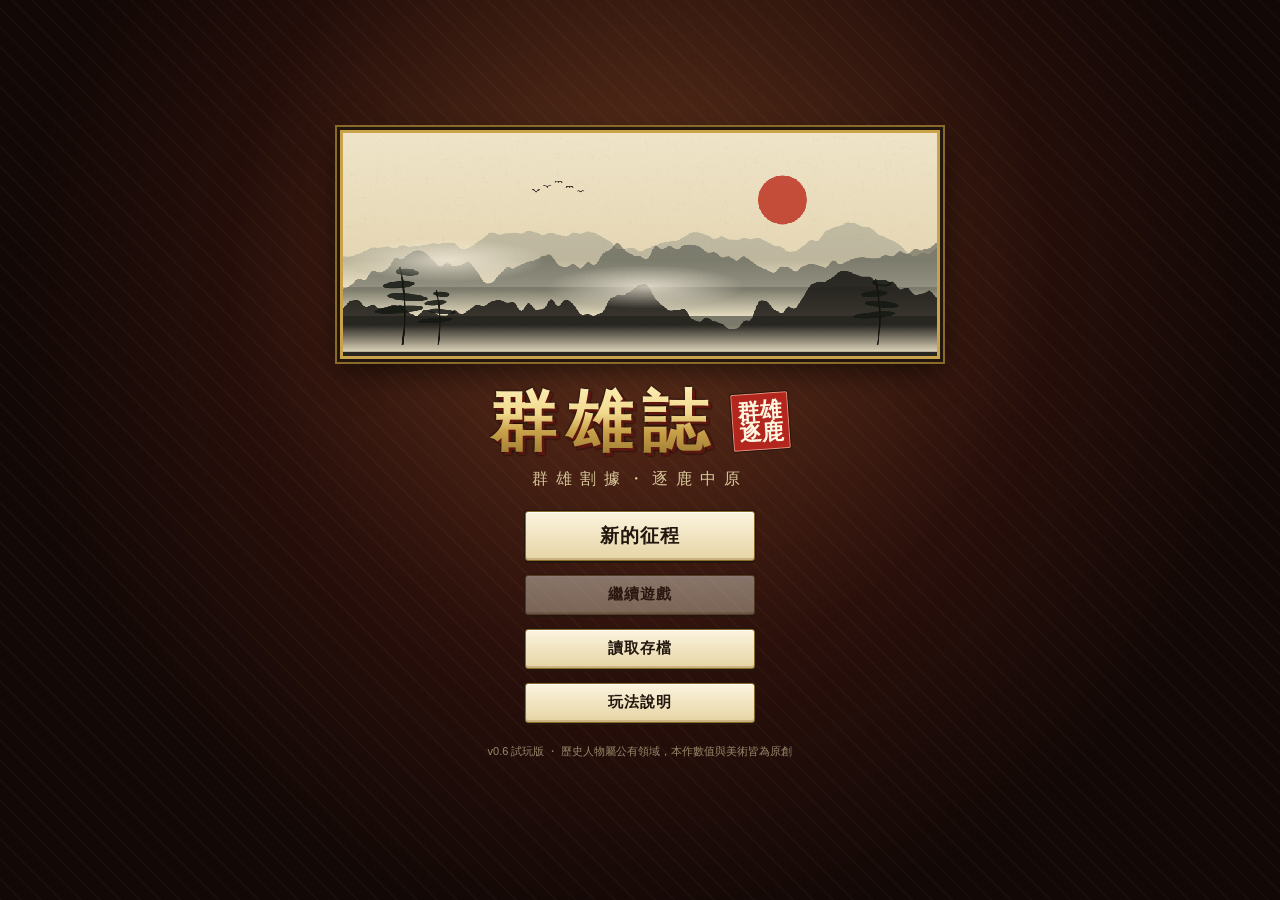
==== commit 0813f9a4: "加入歷史劇情事件（第一期：190～208 年）、武將生卒、新勢力崛起與天子 - js/story.js：43 個依《三國演義》與正史改編的劇情事件，條件觸發、玩家抉擇、電腦依史實 - 劇情畫面、劇情單" ====
--- a/index.html
+++ b/index.html
@@ -30,6 +30,7 @@
   <!-- 選擇勢力 -->
   <section id="screen-select" class="screen">
     <header class="sel-head"><button class="btn small" data-act="back">返回</button><h2>西元 190 年・選擇君主</h2></header>
+    <div id="sel-opts" class="sel-opts"></div>
     <div id="faction-list" class="faction-list"></div>
   </section>
 
@@ -59,6 +60,7 @@
       <button class="btn" data-act="generals">武將</button>
       <button class="btn" data-act="diplomacy">外交</button>
       <button class="btn" data-act="log">紀錄</button>
+      <button class="btn" data-act="story">史冊</button>
       <button class="btn red" data-act="endturn" id="btn-end">結束本月 ▶</button>
     </nav>
   </section>
--- a/css/style.css
+++ b/css/style.css
@@ -371,6 +371,11 @@
   #followbar { top: 46px; font-size: 12px; }
 }
 
+/* 行軍路線地形條 */
+.tbar { display: flex; height: 8px; margin: 6px 0 3px; border: 1px solid rgba(40,28,18,.6); border-radius: 1px; overflow: hidden; }
+.tbar i { display: block; min-width: 2px; }
+.tlegend { display: flex; flex-wrap: wrap; gap: 2px 10px; font-size: 12px; margin-bottom: 4px; }
+.tlegend u { display: inline-block; width: 9px; height: 9px; margin-right: 3px; vertical-align: -1px; border-radius: 1px; }
 /* ---------- 手機版版面：地圖優先，資訊面板改為可收合抽屜 ---------- */
 @media not all and (orientation: landscape) and (min-width: 700px) {
   #sheet { flex: none; display: flex; flex-direction: column; min-height: 0; height: 25dvh; transition: height .18s ease-out;
@@ -415,3 +420,34 @@
   #pickbar { font-size: 13px; }
   #toast { bottom: 60px; }
 }
+
+/* ---------- 開局選項 ---------- */
+.sel-opts { display: flex; flex-wrap: wrap; gap: 6px 18px; padding: 8px 16px 0; align-items: center; color: var(--paper); font-size: 14px; }
+.sel-opts .seg .btn.on { background: var(--cinnabar); color: #fff; }
+.sel-opts .muted { color: #c8b890; }
+
+/* ---------- 劇情畫面 ---------- */
+.story-head { display: flex; align-items: baseline; gap: 8px; flex-wrap: wrap; border-bottom: 2px solid var(--ink); padding-bottom: 6px; margin-bottom: 10px; }
+.story-head h3 { border: 0; margin: 0; padding: 0; font-size: 24px; letter-spacing: 4px; }
+.story-head .yr { color: #7a6a4a; font-size: 13px; }
+.sseal { display: inline-block; white-space: nowrap; flex: none; background: var(--cinnabar); color: #fff; font-size: 11px; padding: 1px 5px; letter-spacing: 1px; box-shadow: 0 0 0 1px #5a1a10; font-family: var(--serif); }
+.sseal.z { background: #3a5a6a; box-shadow: 0 0 0 1px #1a2a34; }
+.sseal.b { background: #6a4a2a; box-shadow: 0 0 0 1px #2a1a0a; }
+.sseal.hist { background: var(--gold-lo, #8a6a20); }
+.sline { display: flex; gap: 10px; align-items: flex-start; margin: 8px 0; animation: sline-in .35s ease-out; }
+@keyframes sline-in { from { opacity: 0; transform: translateY(6px); } }
+.sline img { width: 52px; height: 52px; flex: none; border: 2px solid var(--gold); box-shadow: 0 0 0 1px var(--ink); }
+.sline .who { font-weight: bold; font-family: var(--serif); font-size: 14px; }
+.sline .tx { font-size: 15px; line-height: 1.6; }
+.sline.narr .tx { font-style: normal; color: #4a3a22; padding: 4px 8px; border-left: 3px double var(--gold-lo, #8a6a20); }
+.schoice { display: block; width: 100%; text-align: left; margin: 6px 0; padding: 8px 10px; min-height: 0; }
+.schoice b { font-size: 16px; }
+.schoice .d { display: block; font-size: 12px; font-weight: normal; opacity: .85; margin-top: 2px; }
+.sres { font-size: 15px; line-height: 1.6; padding: 10px; background: rgba(255,250,235,.8); border: 1px solid var(--gold-lo, #8a6a20); }
+.chron .ch { font-family: var(--serif); font-size: 17px; margin: 12px 0 4px; border-bottom: 1px solid var(--paper3); }
+.chron .it { display: flex; gap: 6px; align-items: baseline; font-size: 13px; padding: 3px 0; }
+.chron .it.locked { color: #a89a7a; }
+.chron .it .t { color: #8a7a5a; font-size: 11px; flex: none; }
+.logline.story { color: #3a5a6a; }
+.duel .pseudo { display: flex; gap: 2px; justify-content: center; }
+.duel .pseudo img { width: 56px; height: 56px; }
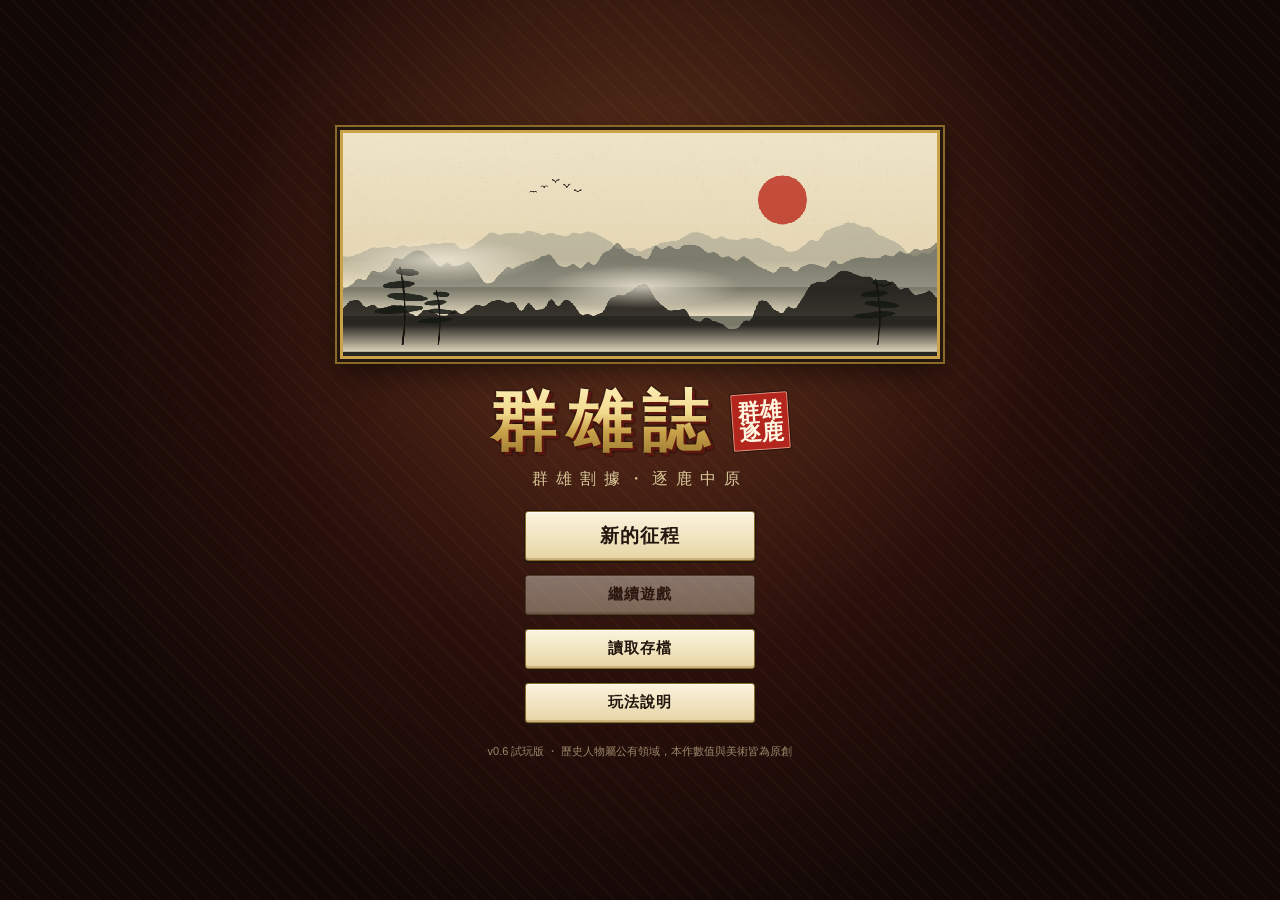
==== commit 051eeea1: "加入不同年代的起始劇本：194 徐州之爭、200 官渡之戰、207 三顧茅廬 - js/scenario.js：各劇本的君主、領地與兵力、武將歸屬、外交、天子與劇情旗標 - 開局前已發生的劇情事件自動" ====
--- a/index.html
+++ b/index.html
@@ -29,7 +29,8 @@
 
   <!-- 選擇勢力 -->
   <section id="screen-select" class="screen">
-    <header class="sel-head"><button class="btn small" data-act="back">返回</button><h2>西元 190 年・選擇君主</h2></header>
+    <header class="sel-head"><button class="btn small" data-act="back">返回</button><h2 id="sel-title">西元 190 年・選擇君主</h2></header>
+    <div id="scn-list" class="scn-list"></div>
     <div id="sel-opts" class="sel-opts"></div>
     <div id="faction-list" class="faction-list"></div>
   </section>
--- a/css/style.css
+++ b/css/style.css
@@ -422,6 +422,14 @@
 }
 
 /* ---------- 開局選項 ---------- */
+.scn-list { display: flex; flex-wrap: wrap; gap: 8px; padding: 12px 16px 0; align-items: stretch; }
+.scn-list .scn { display: flex; flex-direction: column; align-items: flex-start; gap: 1px; padding: 6px 12px; cursor: pointer; font: inherit; color: var(--ink); text-align: left; min-width: 96px; }
+.scn-list .scn b { font-family: var(--serif); font-size: 18px; color: var(--cinnabar); }
+.scn-list .scn span { font-family: var(--serif); font-size: 15px; letter-spacing: 1px; }
+.scn-list .scn small { font-size: 11px; opacity: .75; }
+.scn-list .scn.on { background: var(--cinnabar); color: #fff; }
+.scn-list .scn.on b { color: #ffe9a8; }
+.scn-desc { flex-basis: 100%; margin: 2px 0 0; color: #e8dcc0; font-size: 13px; }
 .sel-opts { display: flex; flex-wrap: wrap; gap: 6px 18px; padding: 8px 16px 0; align-items: center; color: var(--paper); font-size: 14px; }
 .sel-opts .seg .btn.on { background: var(--cinnabar); color: #fff; }
 .sel-opts .muted { color: #c8b890; }
